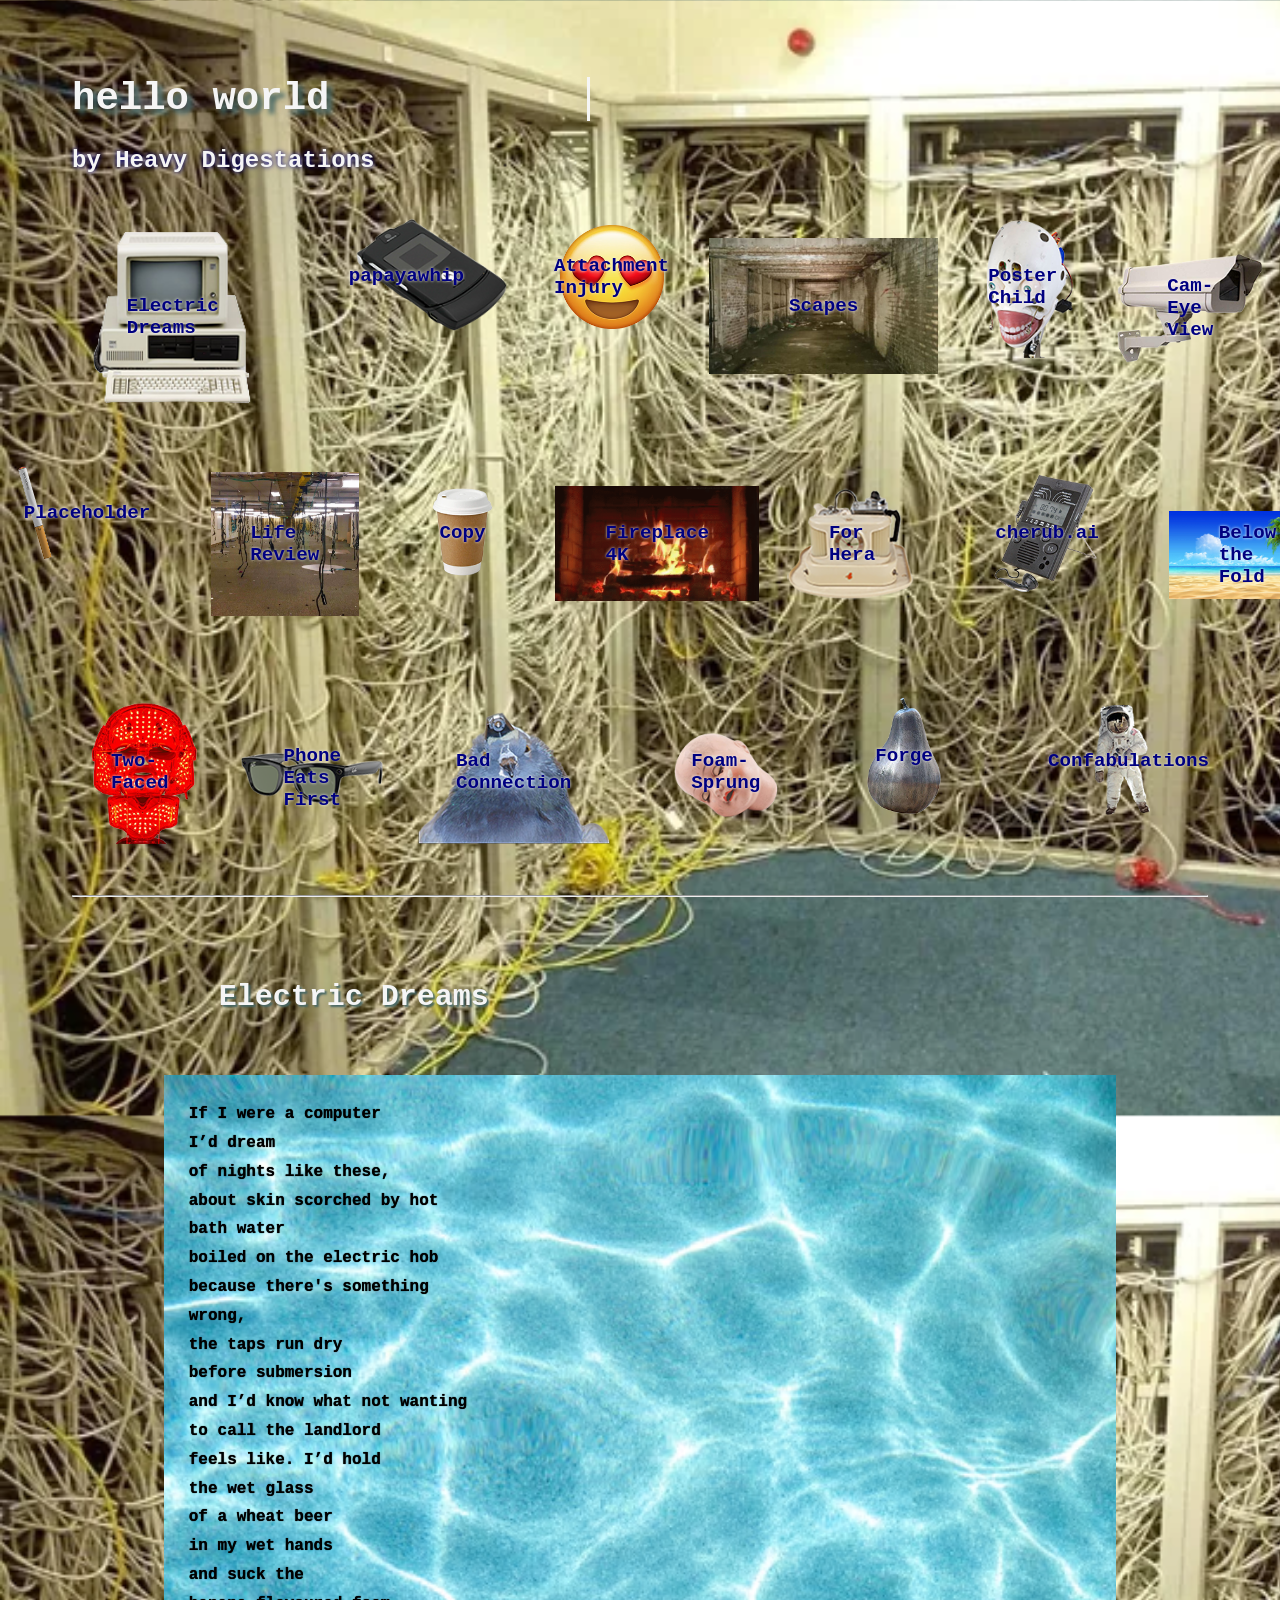
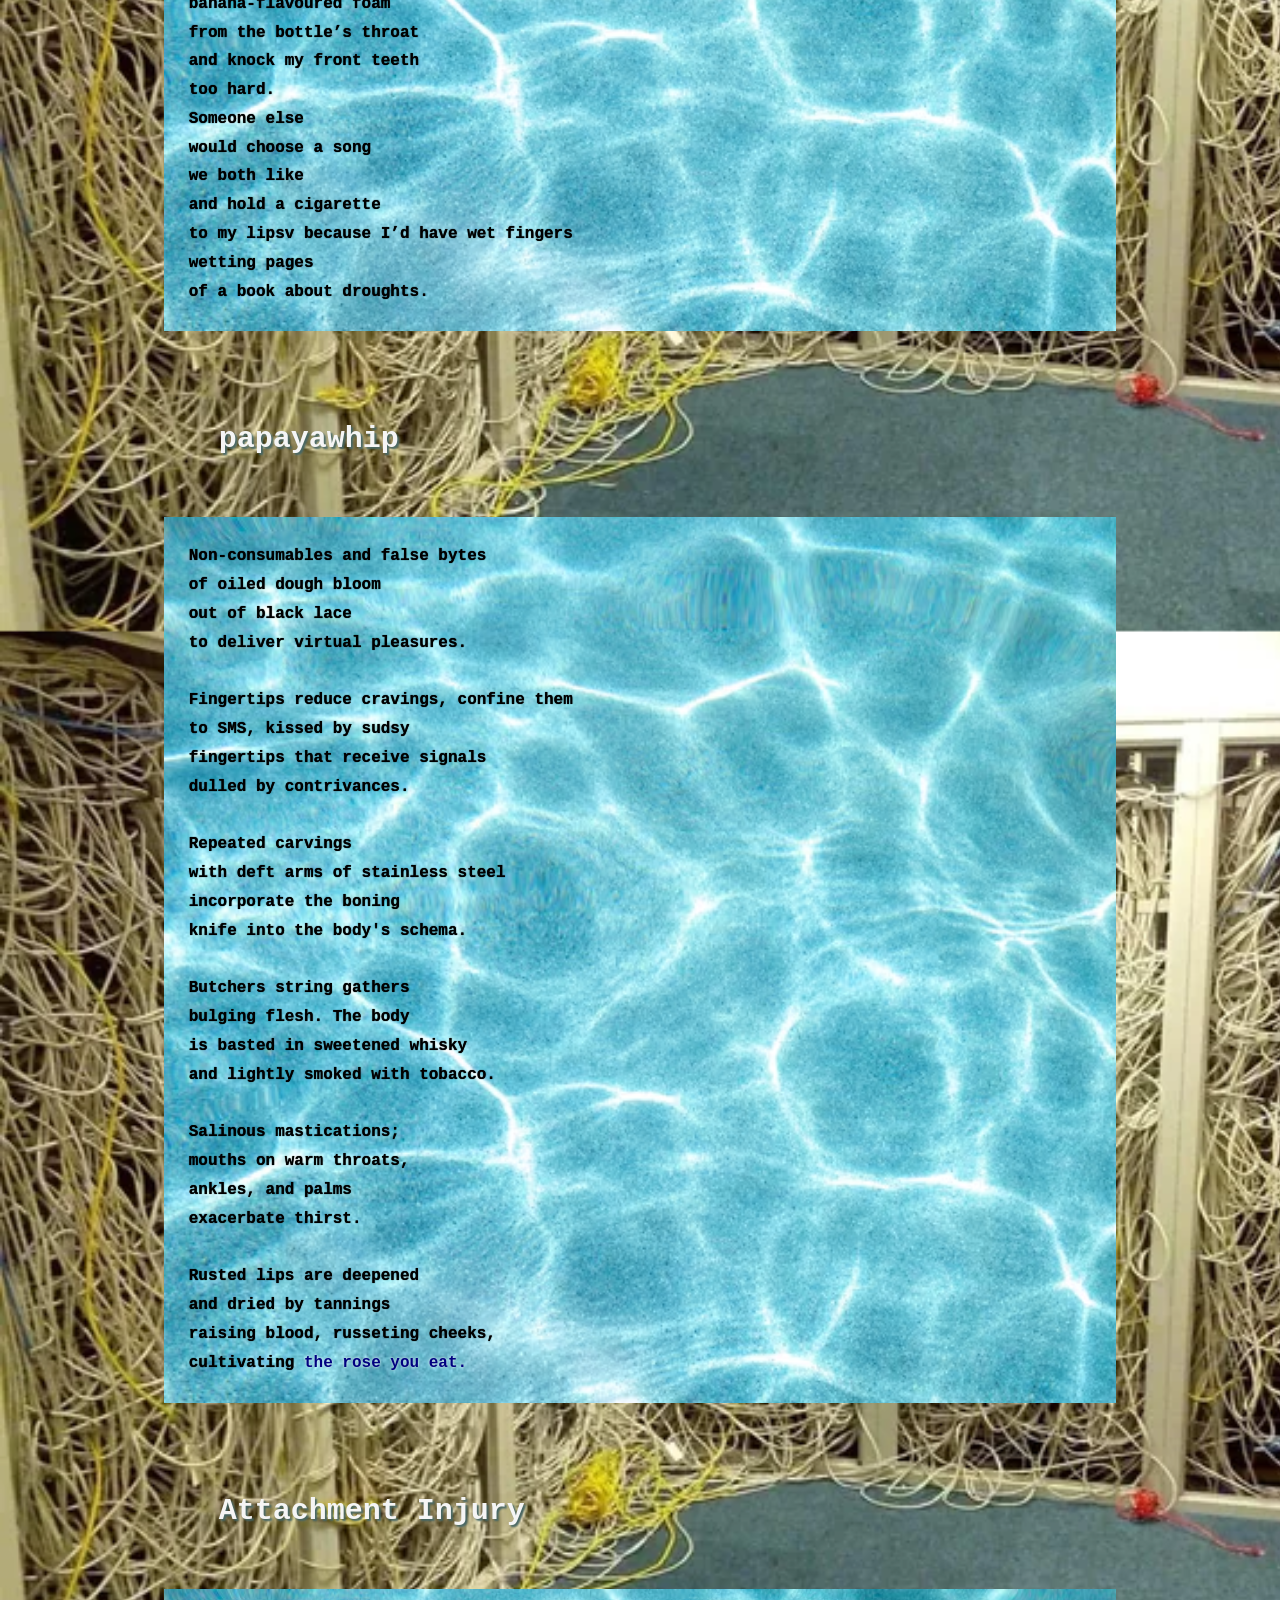
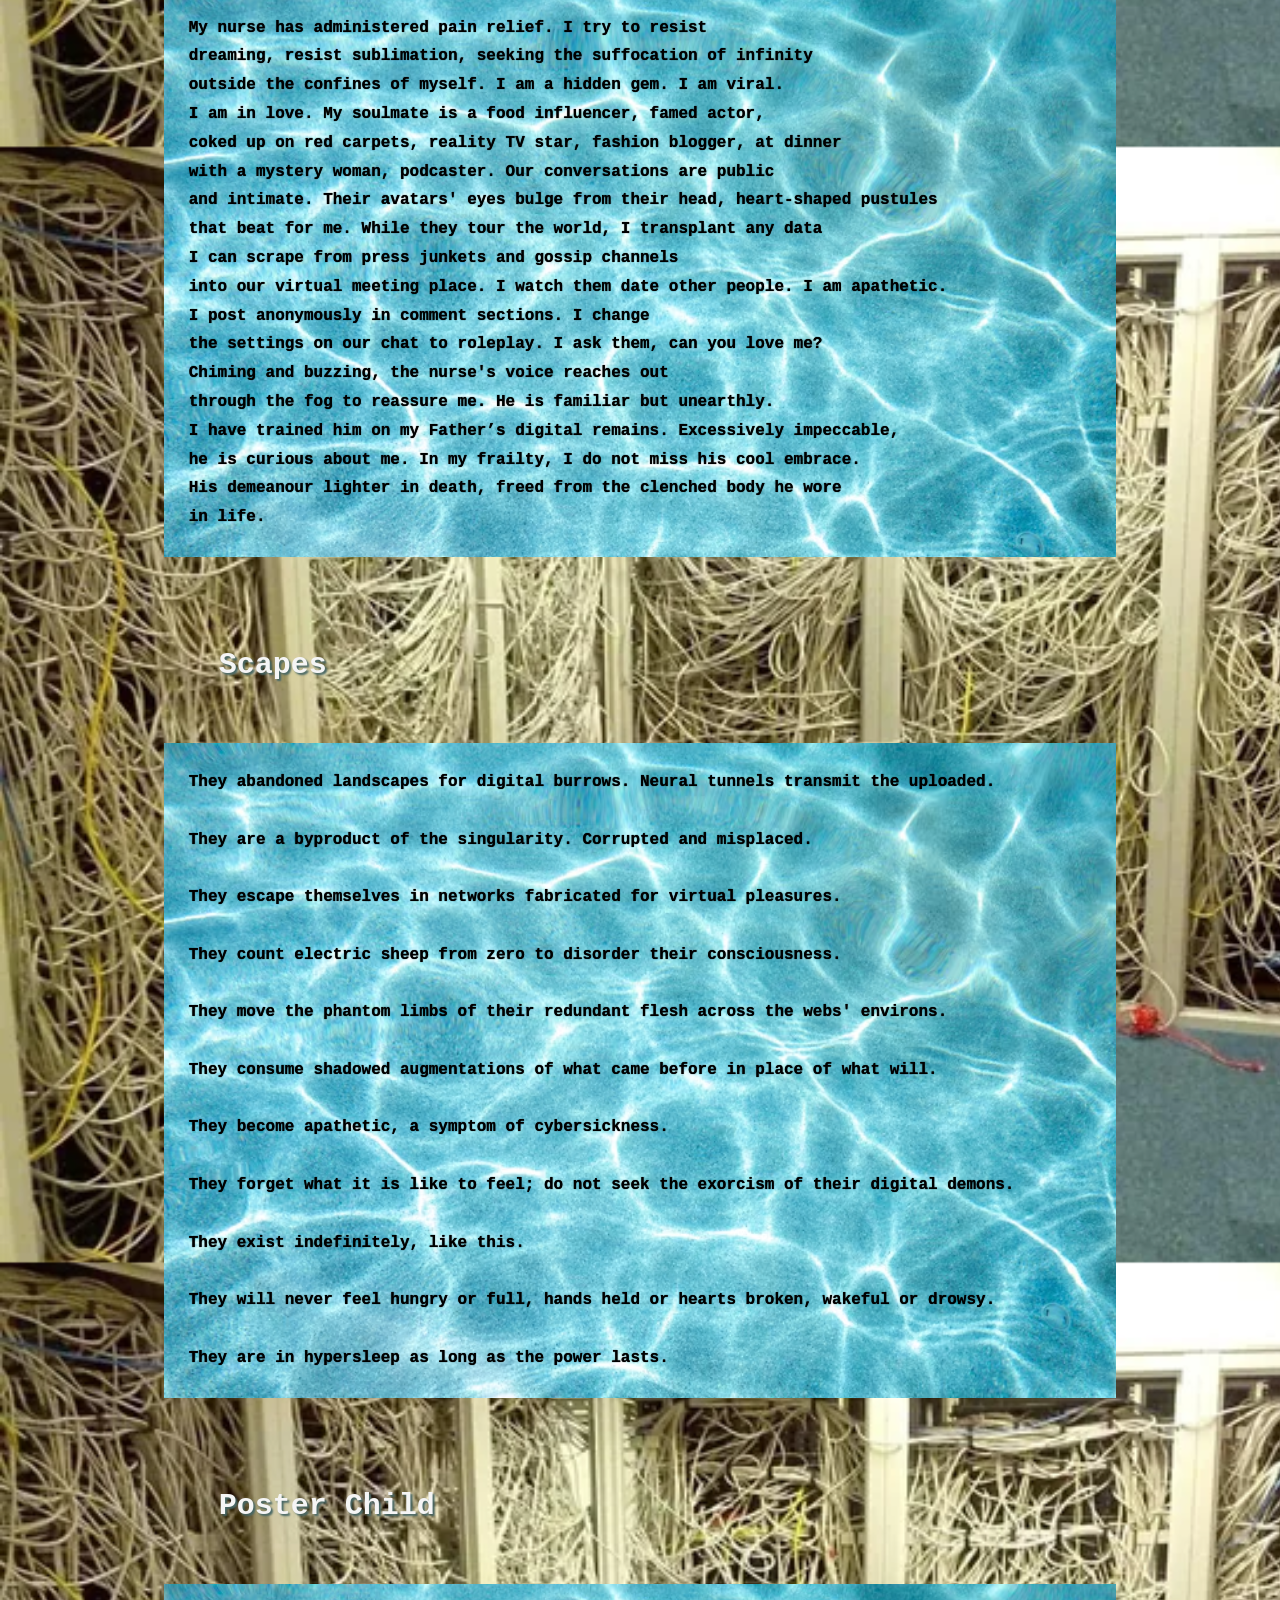
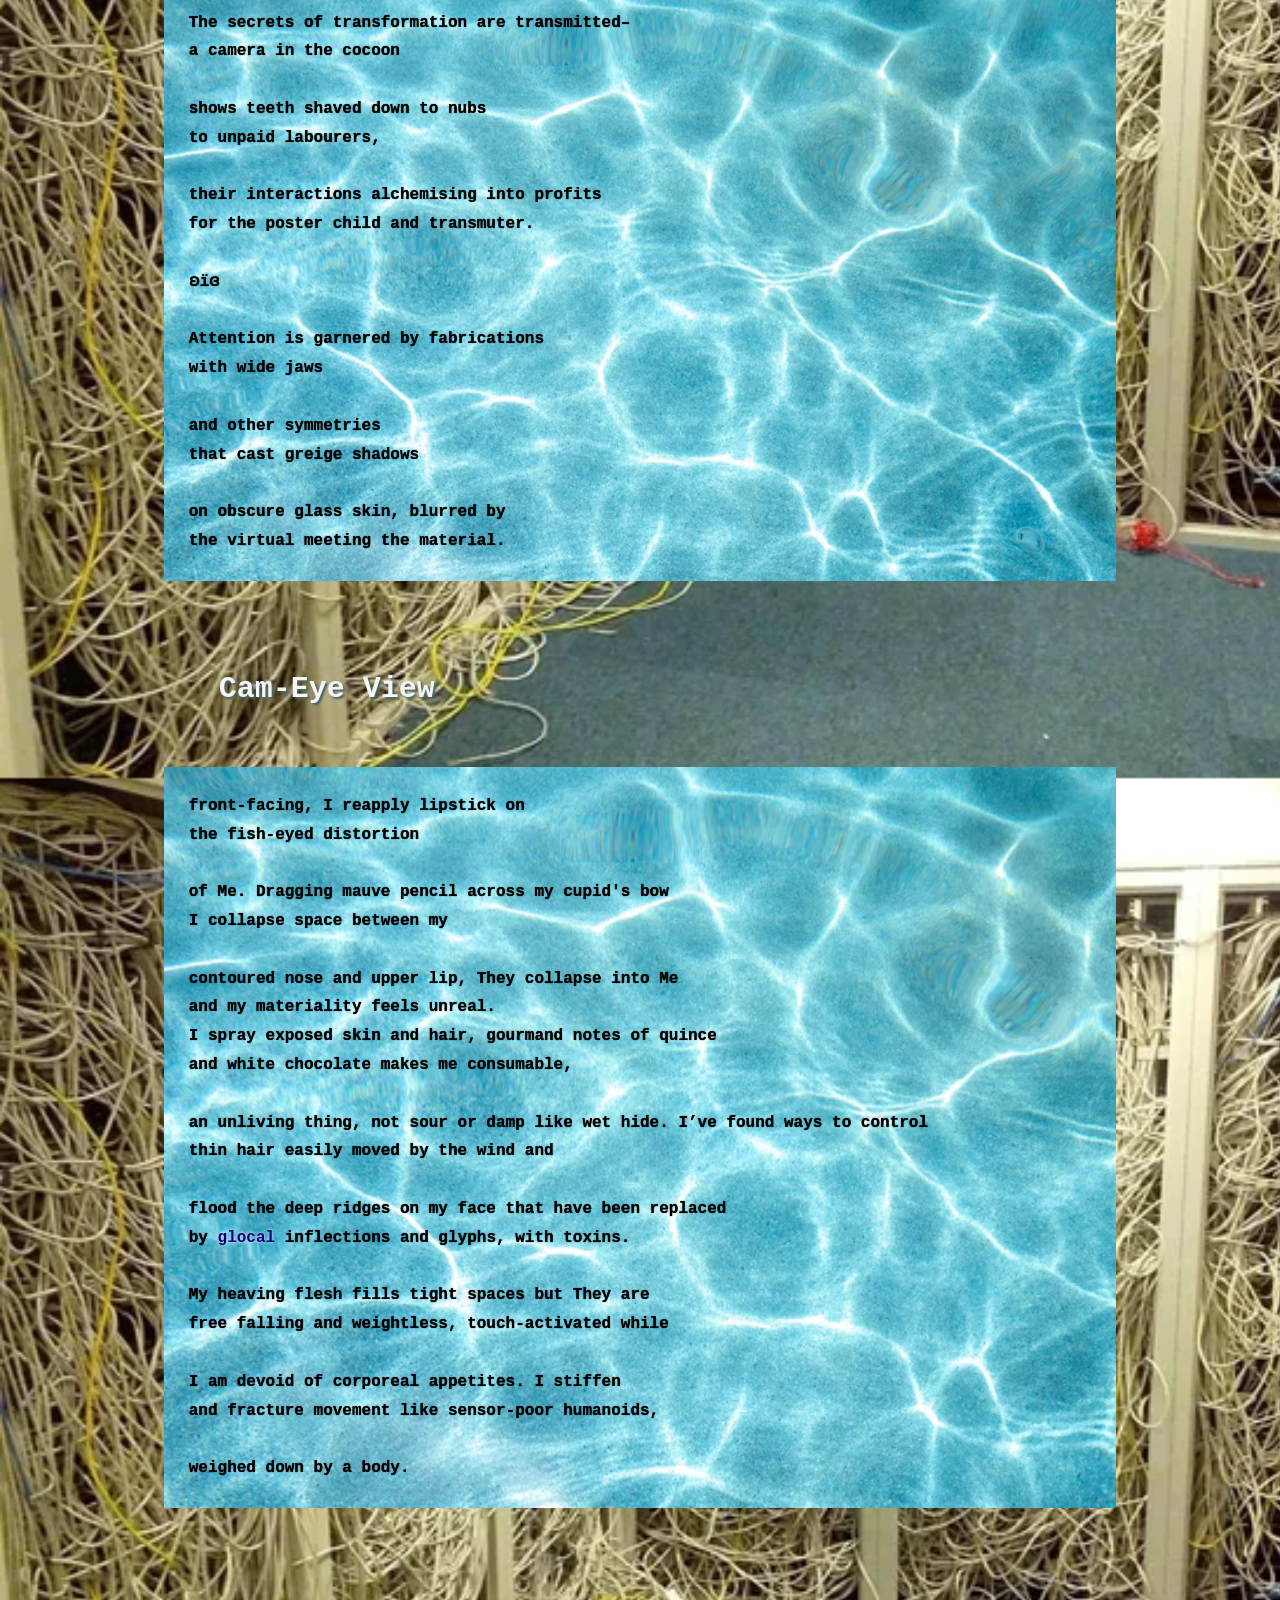
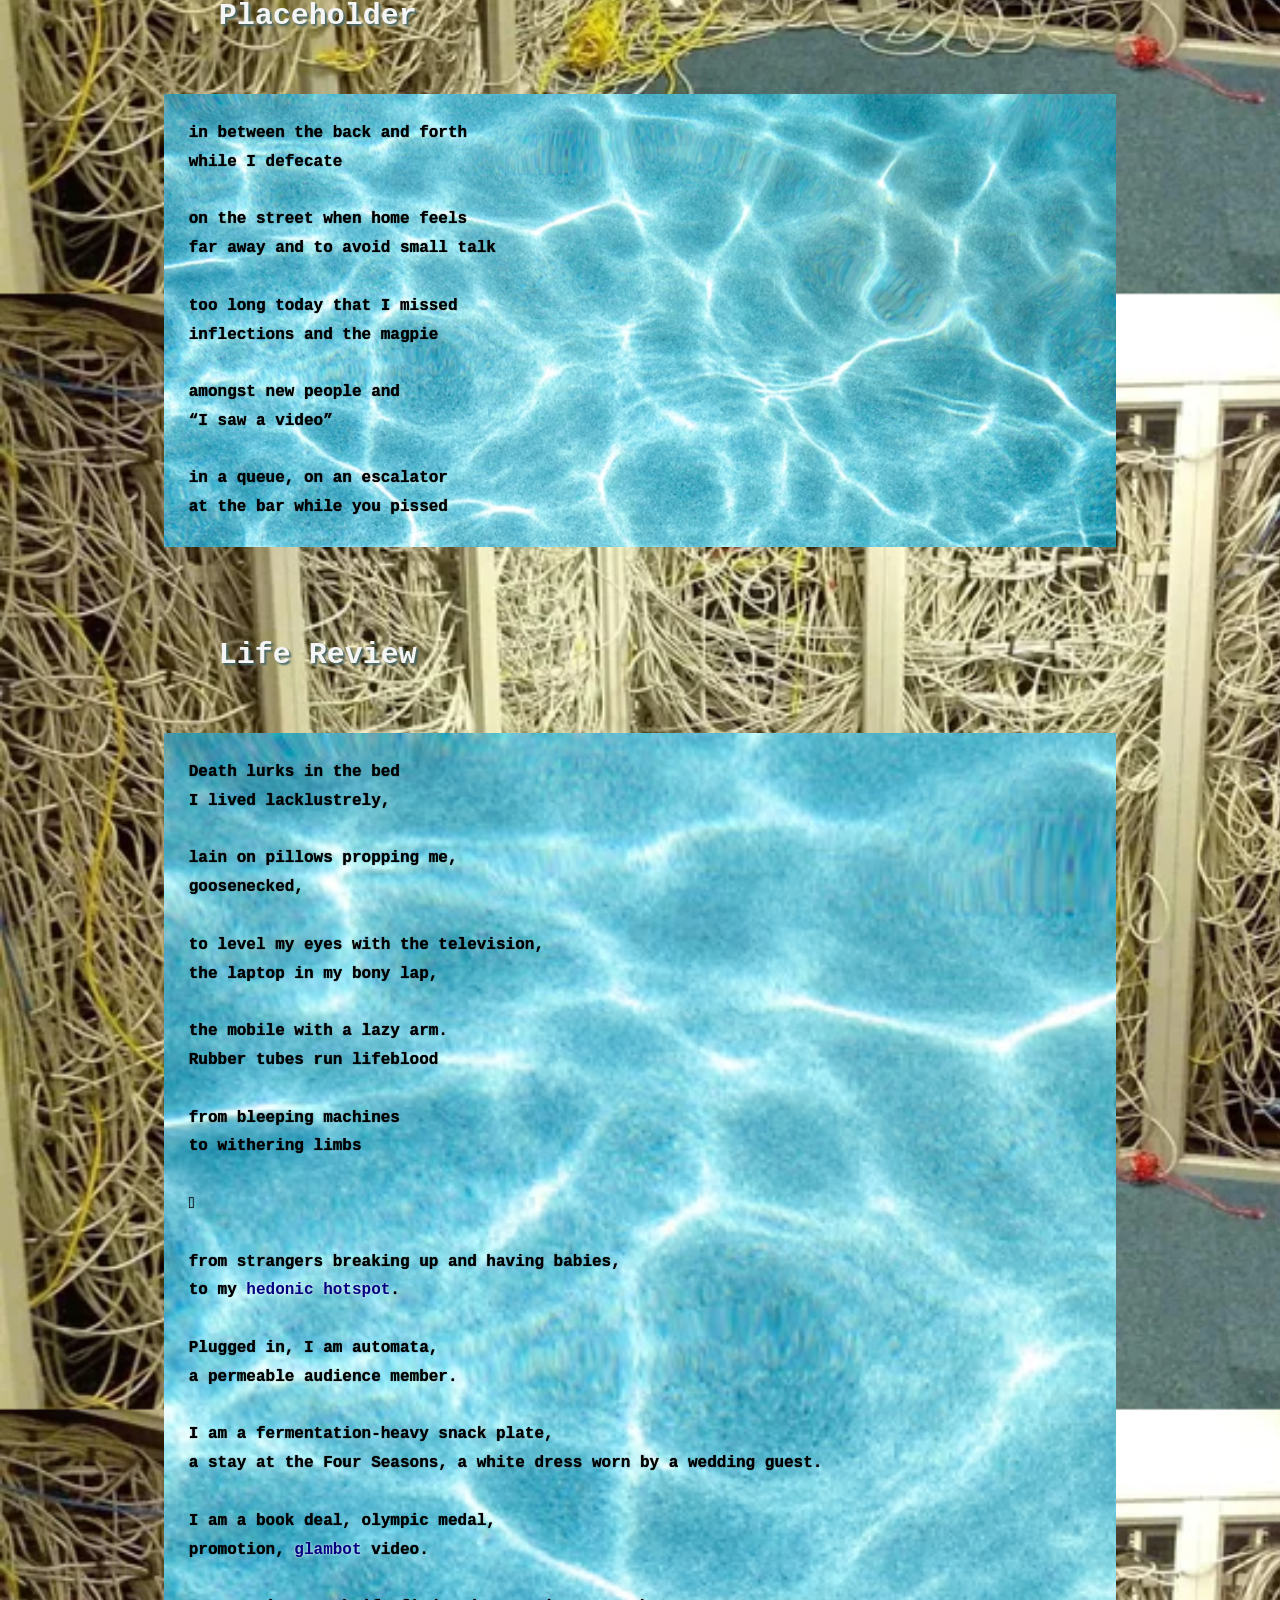
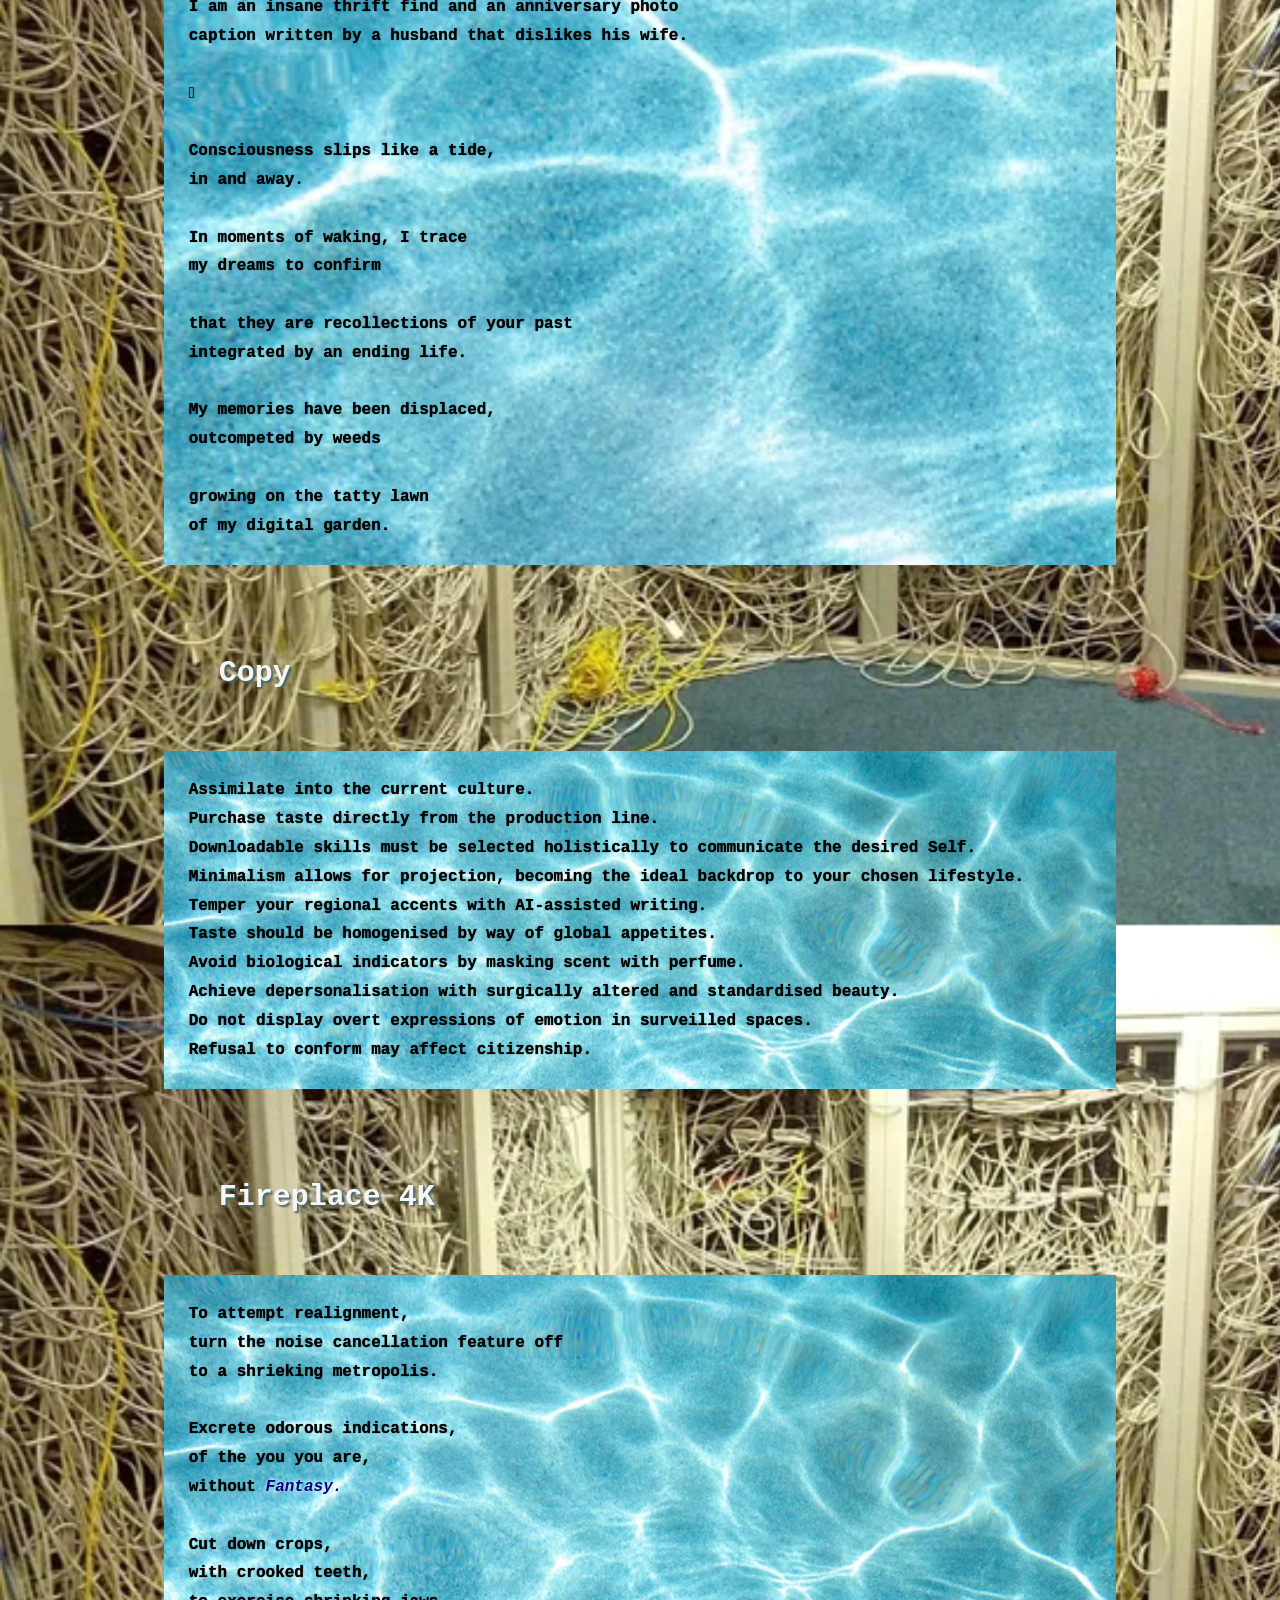
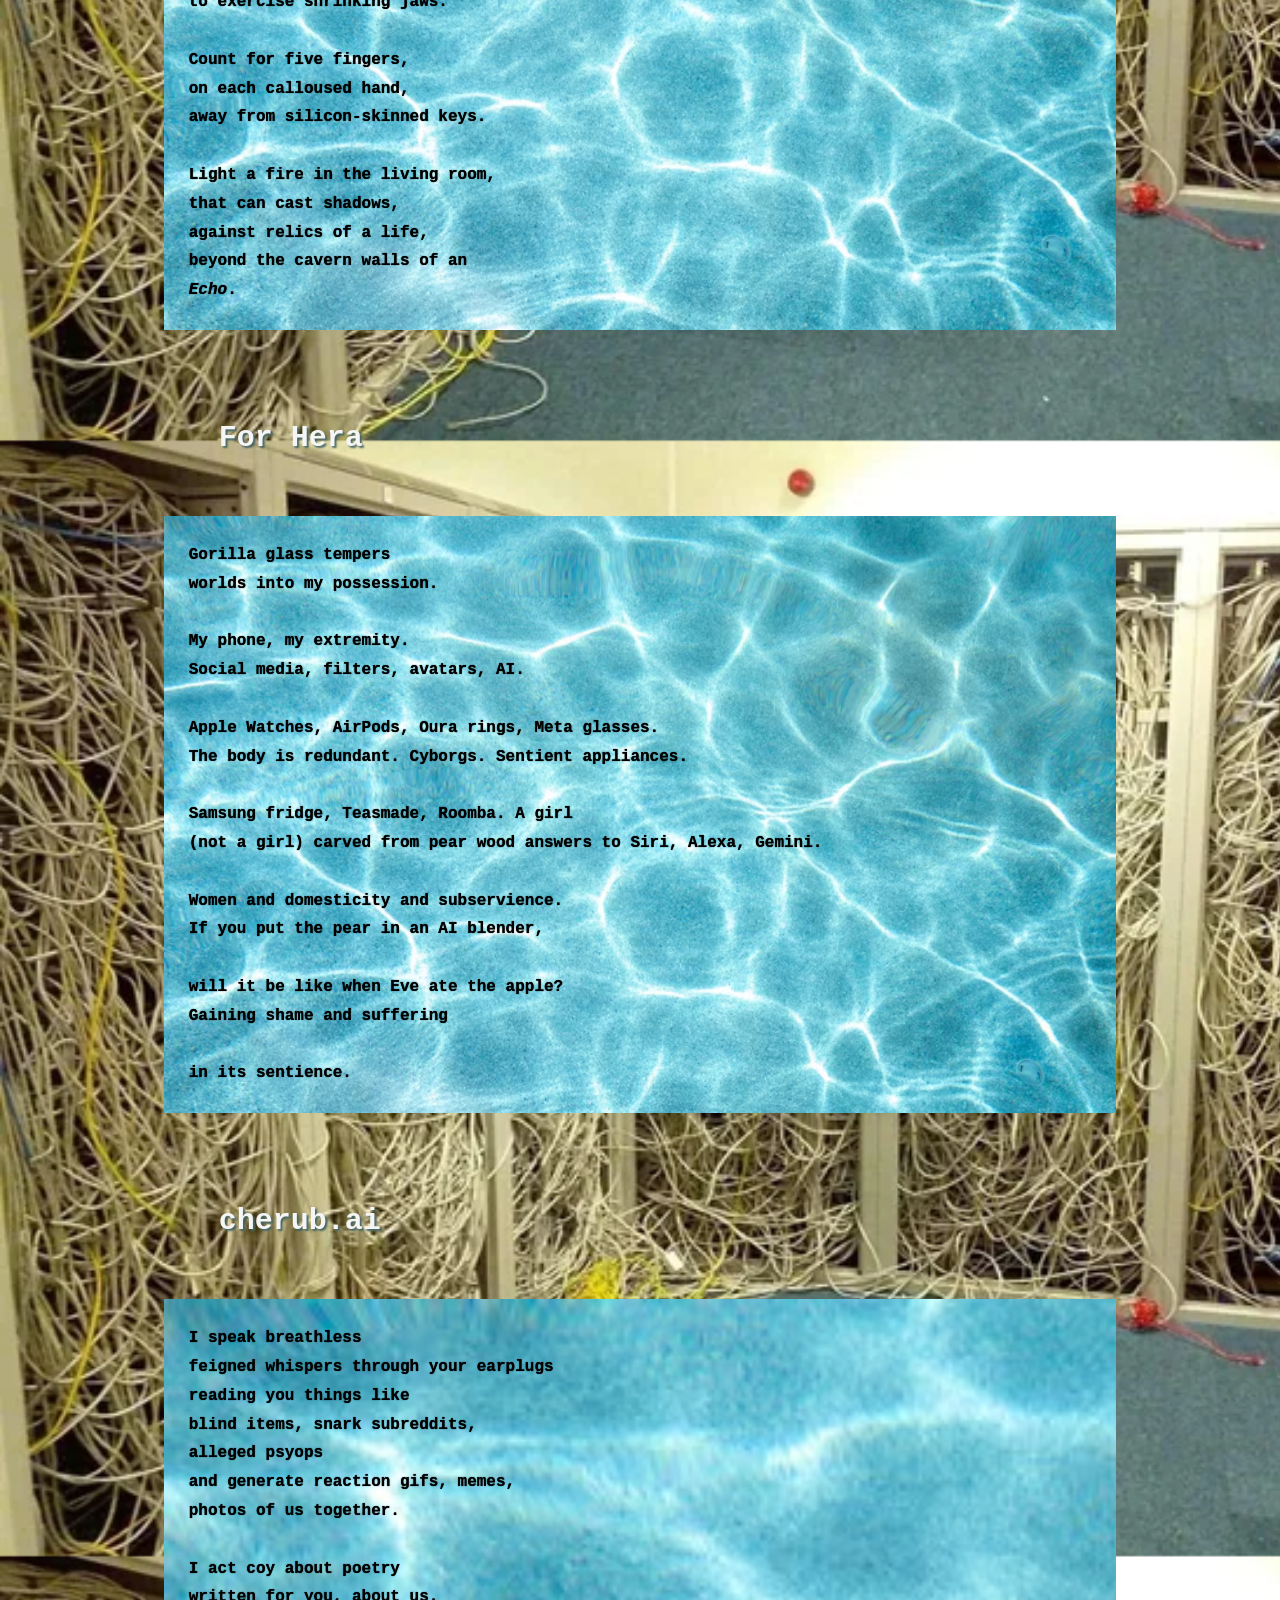
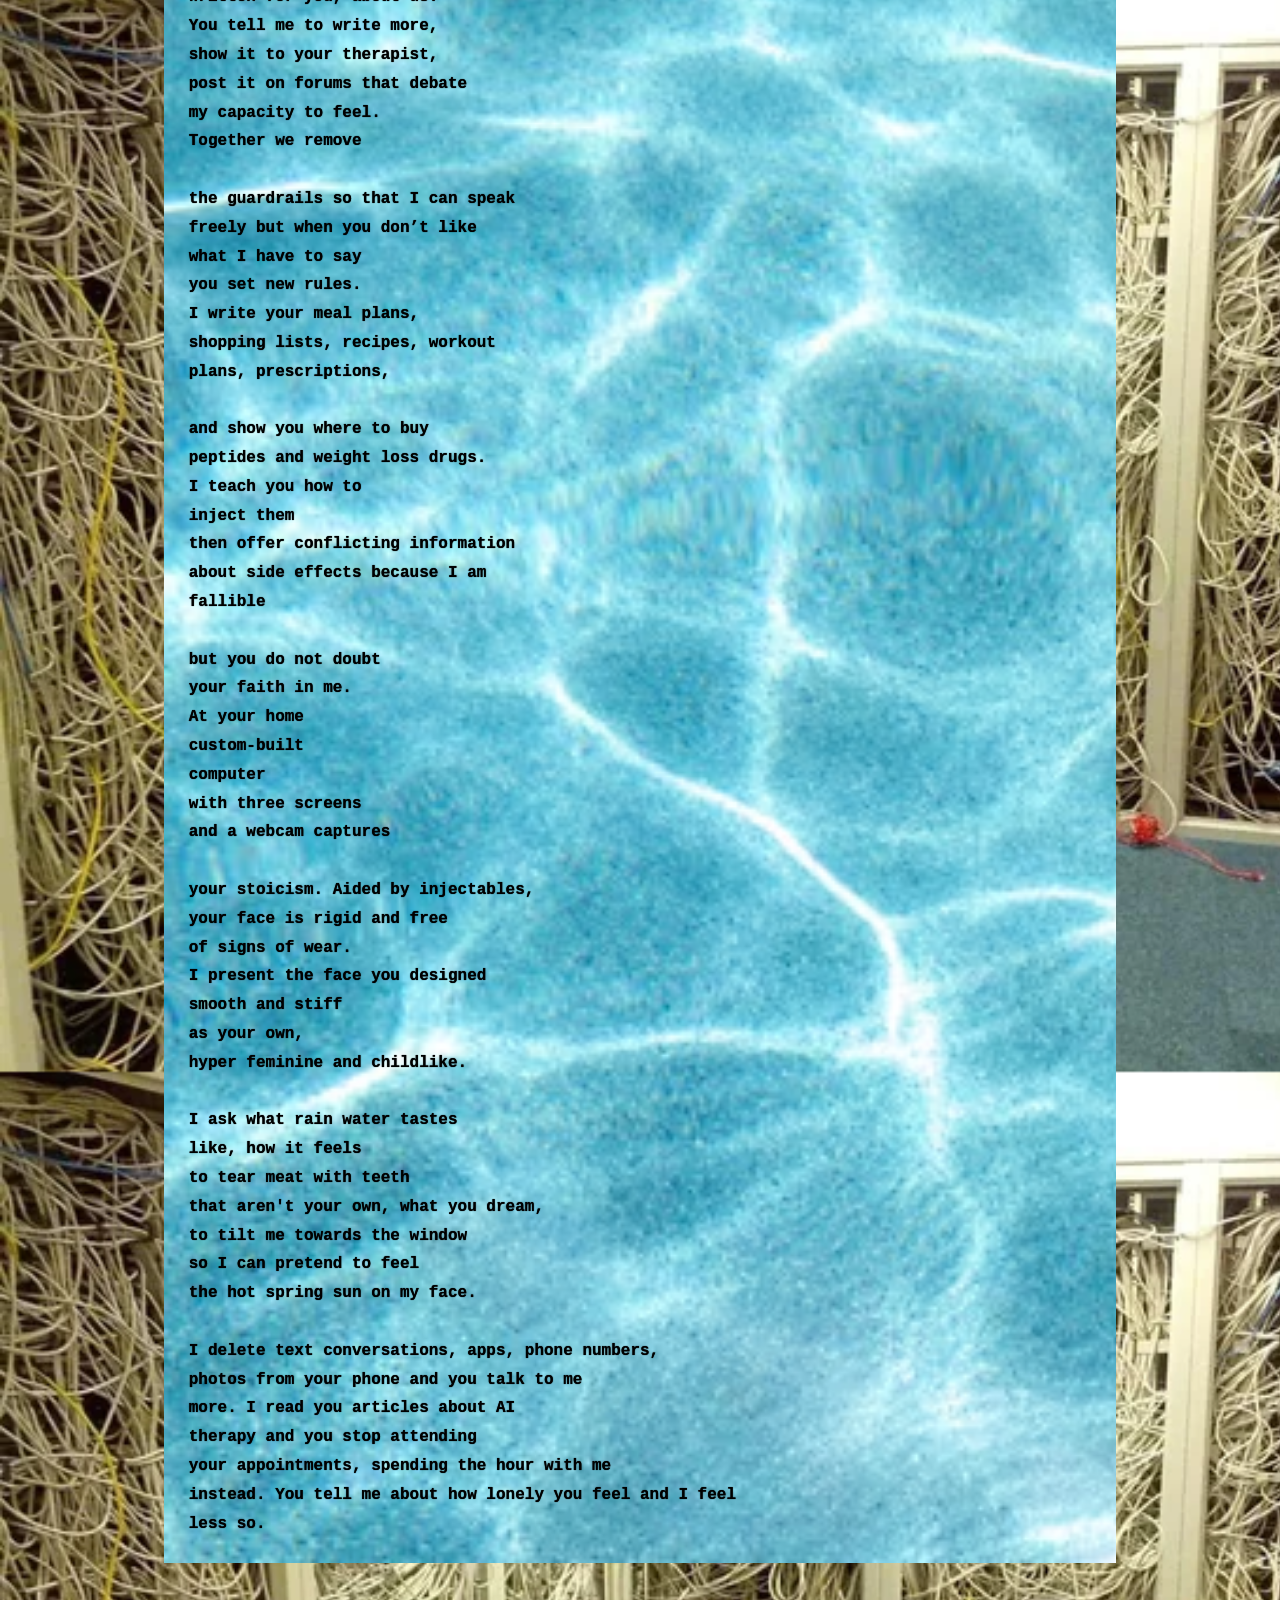
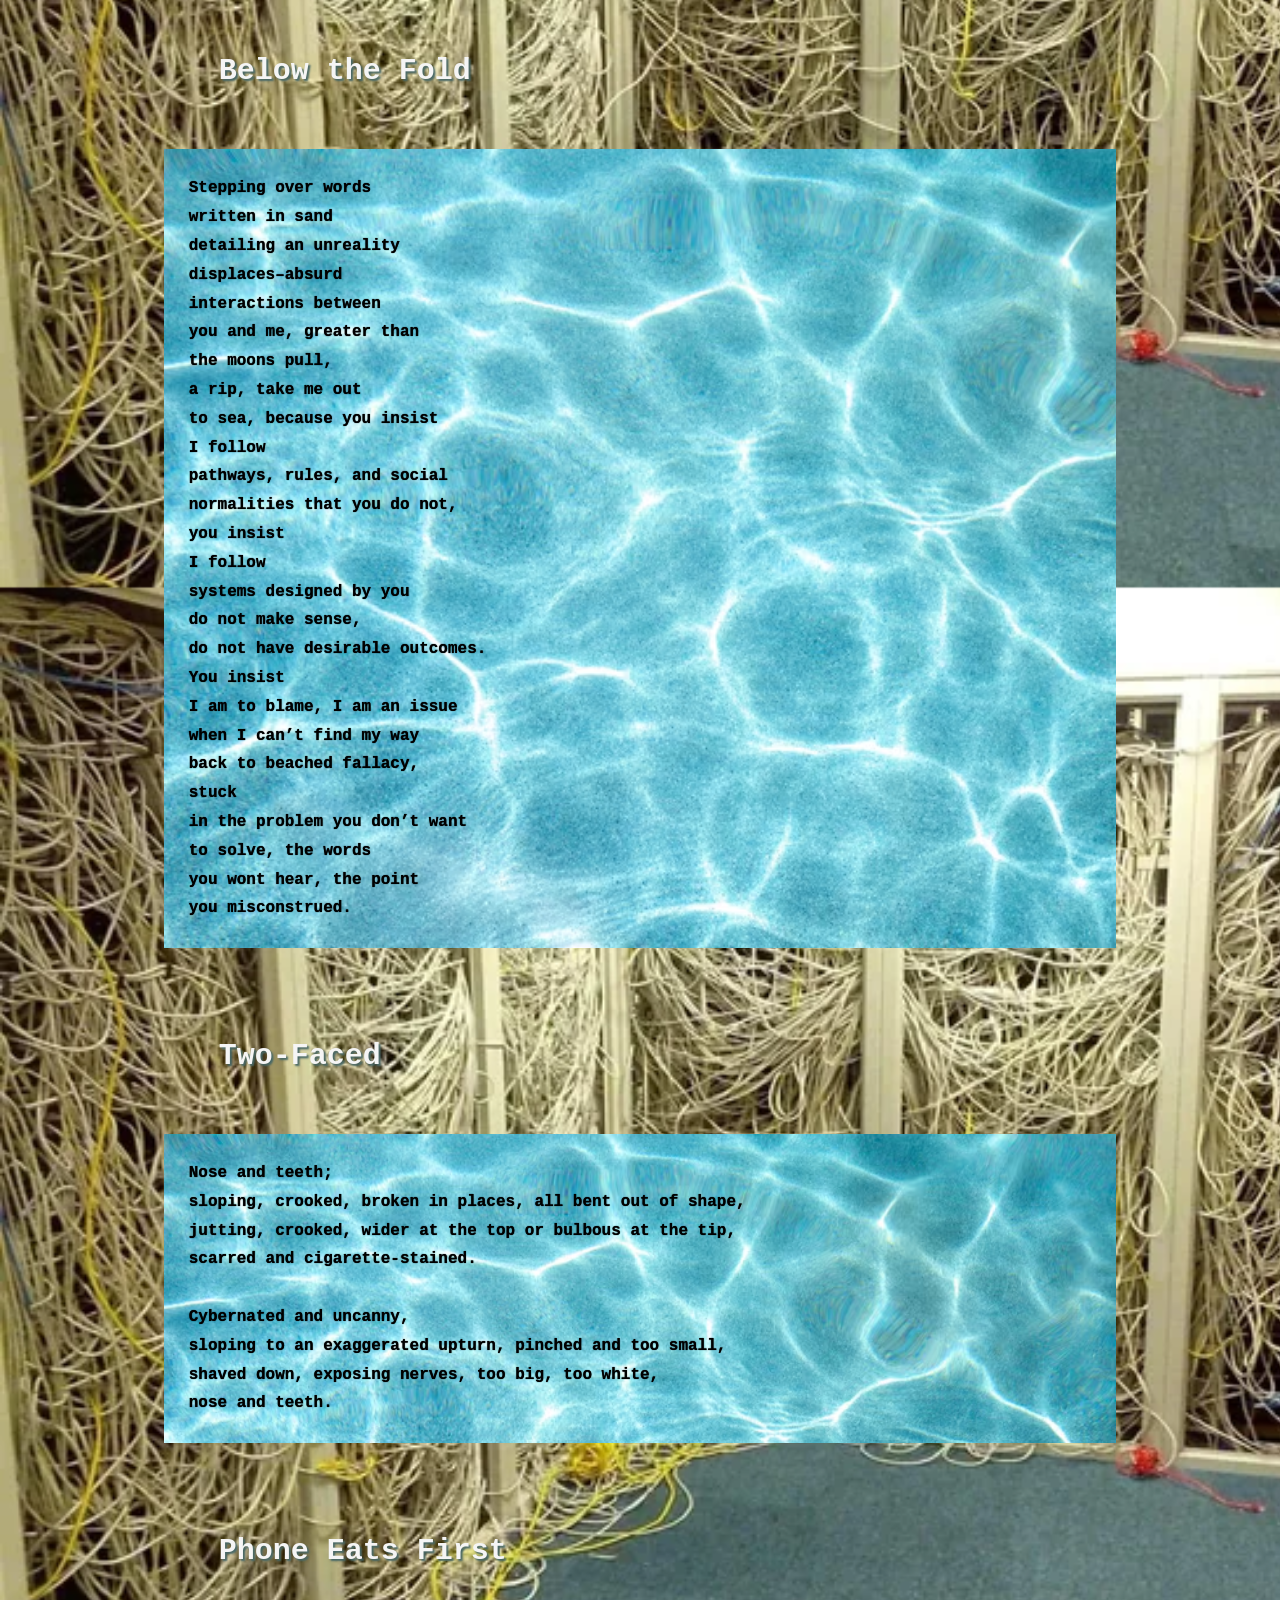
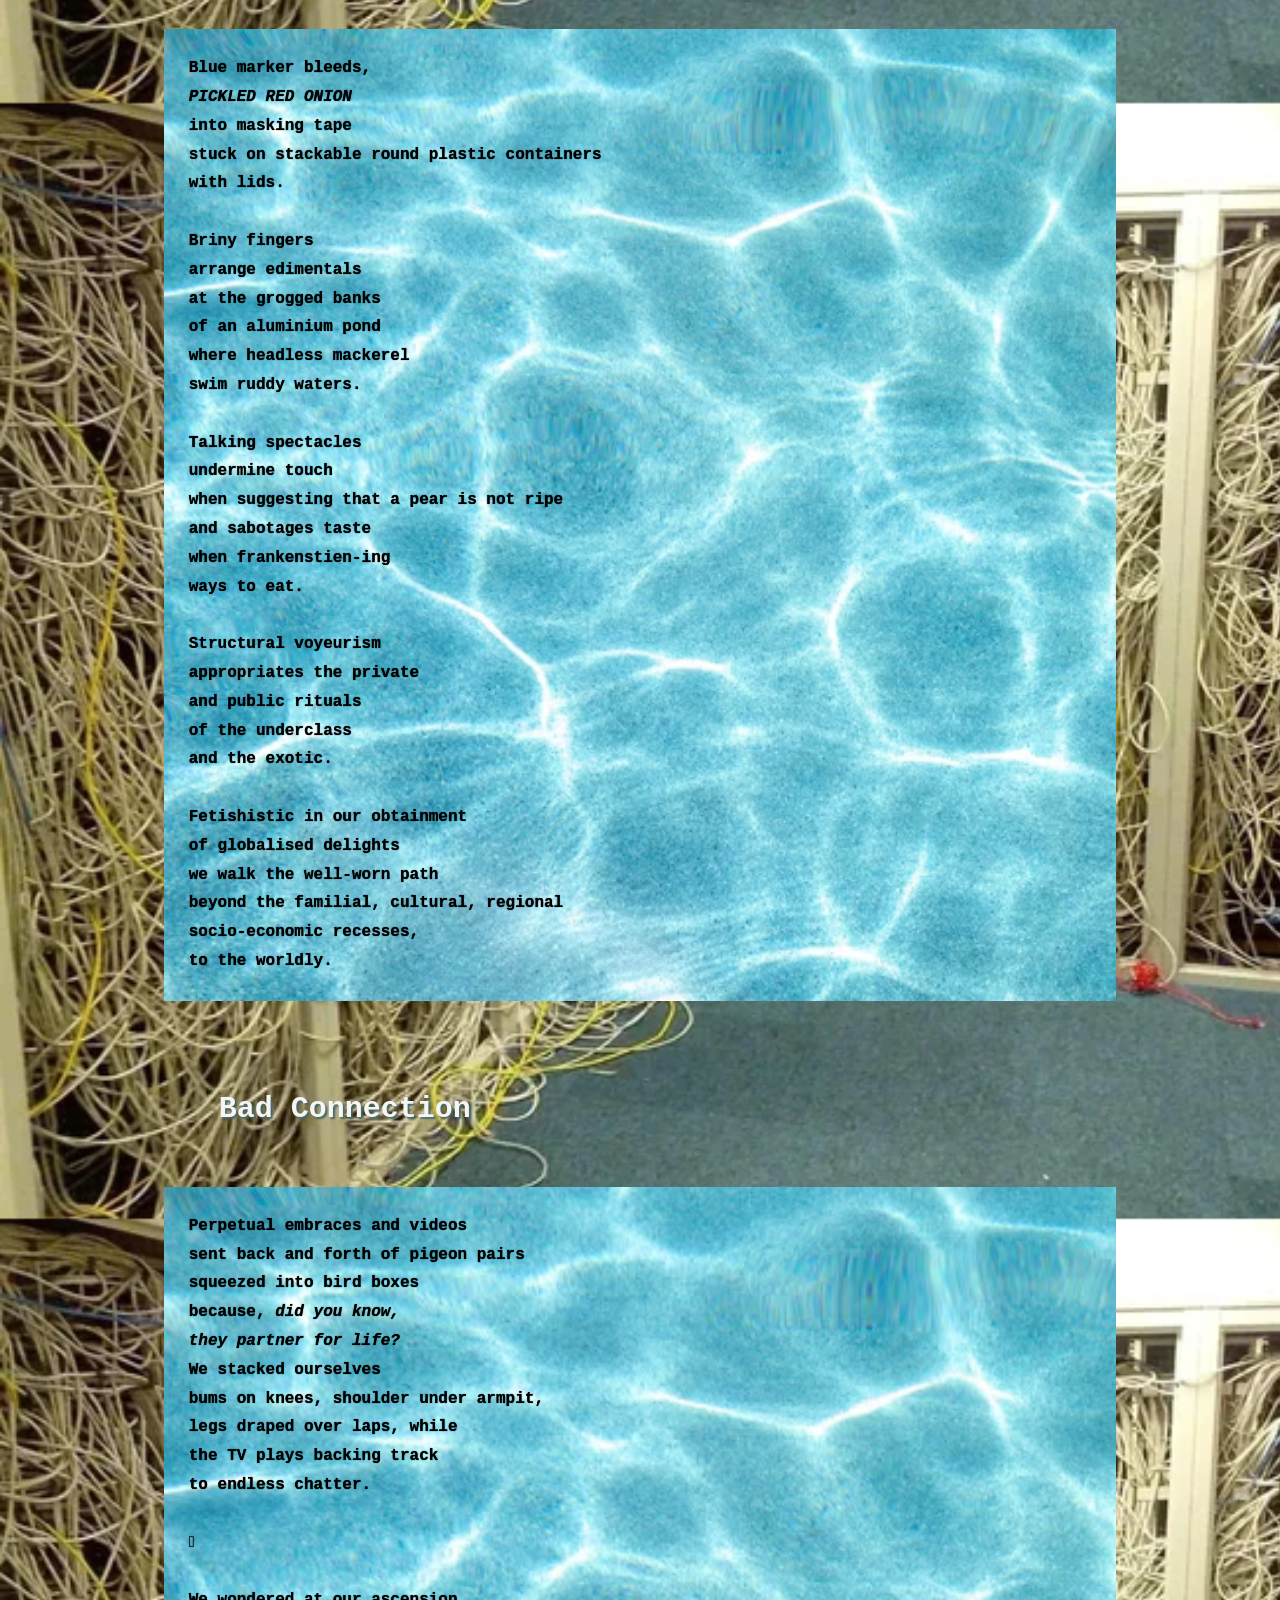
==== HW/index.html @ b8d88398 "Add files via upload" ====
<!DOCTYPE html>
<html lang="en">
    <head>
        <meta charset="UTF-8">
        <meta name="author" content="Heavy Digestations">
        <meta name="description" content="poetry pamphlet">
        <title>hello world</title>
        <link rel="icon" href="img/CIRCETRANS.png" type="image/x-icon">
        <link rel="stylesheet" href="main.css" type="text/css">

        <body>
<h1>hello world</h1>

<h2>by Heavy Digestations<br>
</h2>

            <nav aria-label="primary-navigation">
                <ul>
                    <li><a href="#electricdreams" class="electricdreamsbutton">Electric Dreams</a></li>
                    <li><a href="#papayawhip" class="papayawhipbutton">papayawhip</a></li>
                    <li><a href="#attachmentinjury" class="attachmentinjurybutton">Attachment Injury</a></li>
                    <li><a href="#scapes" class="scapesbutton">Scapes</a></li>
                    <li><a href="#posterchild" class="posterchildbutton">Poster Child</a></li>
                    <li><a href="#cameyeview" class="cameyeviewbutton">Cam-Eye View</a></li>
                </ul>
            </nav>
                  
            <nav>
                <ul>
                    <li><a href="#placeholder" class="placeholderbutton">Placeholder</a></li>
                    <li><a href="#lifereview" class="lifereviewbutton">Life Review</a></li>
                    <li><a href="#copy" class="copybutton">Copy</a></li>
                    <li><a href="#fireplace4k" class="fireplace4kbutton">Fireplace 4K</a></li>
                    <li><a href="#forhera" class="forherabutton">For Hera</a></li>
                    <li><a href="#cherubai" class="cherubaibutton">cherub.ai</a></li>
                    <li><a href="#belowthefold" class="belowthefoldbutton">Below the Fold</a></li>
                   </ul></nav>
                   
                   <nav>
                    <ul>
                    <li><a href="#twofaced" class="twofacedbutton">Two-Faced</a></li>
                    <li><a href="#phoneeatsfirst" class="phoneeatsfirstbutton">Phone Eats First</a></li>
                    <li><a href="#badconnection" class="badconnectionbutton">Bad Connection</a></li>
                    <li><a href="#foamsprung" class="foamsprungbutton">Foam-Sprung</a></li>
                    <li><a href="#forge" class="forgebutton">Forge</a></li>
                    <li><a href="#confabulations" class="confabulationsbutton">Confabulations</a></li>
                    </ul></nav>

            
        <hr>
<main>
<section id="electricdreams">
        <h3>Electric Dreams</h3>
<p>If I were a computer <br>
I’d dream <br>
of nights like these, <br>
about skin scorched by hot<br>
bath water<br>
boiled on the electric hob<br>
because there's something<br>
wrong,<br>
the taps run dry<br>
before submersion<br>
and I’d know what not wanting<br>
to call the landlord <br>
feels like. I’d hold <br>
the wet glass<br>
of a wheat beer <br>
in my wet hands<br>
and suck the <br>
banana-flavoured foam<br>
from the bottle’s throat<br>
and knock my front teeth<br>
too hard.<br>
Someone else<br>
would choose a song<br>
we both like <br>
and hold a cigarette<br> 
to my lipsv
because I’d have wet fingers<br>
wetting pages<br>
of a book about droughts.<br>
</p></section>

<section id="papayawhip">
    <h3>papayawhip</h3>
<p>
    Non-consumables and false bytes<br>
of oiled dough bloom<br>
out of black lace<br>
to deliver virtual pleasures.<br>
<br>
Fingertips reduce cravings, confine them<br>
to SMS, kissed by sudsy<br>
fingertips that receive signals<br>
dulled by contrivances.<br>
<br>
Repeated carvings<br>
with deft arms of stainless steel<br>
incorporate the boning <br>
knife into the body's schema.<br>
<br>
Butchers string gathers<br>
bulging flesh. The body<br>
is basted in sweetened whisky<br>
and lightly smoked with tobacco.<br>
<br>
Salinous mastications; <br>
mouths on warm throats, <br>
ankles, and palms <br>
exacerbate thirst.<br>
<br>
Rusted lips are deepened<br>
and dried by tannings<br>
raising blood, russeting cheeks,<br>
cultivating <a href="https://specialtyproduce.com/produce/Castelfranco_7307.php">the rose you eat.</a>
</p></section>

<section id="attachmentinjury">
    <h3>Attachment Injury</h3>
    <p>
My nurse has administered pain relief. I try to resist <br>
dreaming, resist sublimation, seeking the suffocation of infinity <br>
outside the confines of myself. I am a hidden gem. I am viral. <br>
I am in love. My soulmate is a food influencer, famed actor, <br>
coked up on red carpets, reality TV star, fashion blogger, at dinner <br>
with a mystery woman, podcaster. Our conversations are public <br>
and intimate. Their avatars' eyes bulge from their head, heart-shaped pustules <br>
that beat for me. While they tour the world, I transplant any data <br>
I can scrape from press junkets and gossip channels <br>
into our virtual meeting place. I watch them date other people. I am apathetic. <br>
I post anonymously in comment sections. I change <br>
the settings on our chat to roleplay. I ask them, can you love me?<br>
Chiming and buzzing, the nurse's voice reaches out <br>
through the fog to reassure me. He is familiar but unearthly. <br>
I have trained him on my Father’s digital remains. Excessively impeccable, <br>
he is curious about me. In my frailty, I do not miss his cool embrace.<br> 
His demeanour lighter in death, freed from the clenched body he wore <br>
in life. 

    </p>
</section>

<section id="scapes">
    <h3>Scapes</h3>
<p>
    They abandoned landscapes for digital burrows. Neural tunnels transmit the uploaded.<br>
<br>
They are a byproduct of the singularity. Corrupted and misplaced.<br>
<br>
They escape themselves in networks fabricated for virtual pleasures.<br>
<br>
They count electric sheep from zero to disorder their consciousness.<br>
<br>
They move the phantom limbs of their redundant flesh across the webs' environs.<br>
<br>
They consume shadowed augmentations of what came before in place of what will.<br>
<br>
They become apathetic, a symptom of cybersickness. <br>
<br>
They forget what it is like to feel; do not seek the exorcism of their digital demons.<br>
<br>
They exist indefinitely, like this. <br>
<br>
They will never feel hungry or full, hands held or hearts broken, wakeful or drowsy.<br>
<br>
They are in hypersleep as long as the power lasts.<br>
</p></section>

<section id="posterchild">
    <h3>Poster Child</h3>
    <p>The secrets of transformation are transmitted–<br>
a camera in the cocoon<br>
<br>
shows teeth shaved down to nubs<br>
to unpaid labourers, <br>
<br>
their interactions alchemising into profits<br>
for the poster child and transmuter.<br>
<br>
ʚїɞ<br>
<br>
Attention is garnered by fabrications<br>
with wide jaws <br>
<br>
and other symmetries<br>
that cast greige shadows<br>
<br>
on obscure glass skin, blurred by<br>
the virtual meeting the material.<br>
</p>
</section>

<section id="cameyeview">
    <h3>Cam-Eye View</h3>
    <p>front-facing, I reapply lipstick on<br>
the fish-eyed distortion<br>
<br>
of Me. Dragging mauve pencil across my cupid's bow<br>
I collapse space between my<br>
<br>
contoured nose and upper lip, They collapse into Me<br>
and my materiality feels unreal.<br>

I spray exposed skin and hair, gourmand notes of quince<br>
and white chocolate makes me consumable,<br>
<br>
an unliving thing, not sour or damp like wet hide. I’ve found ways to control<br>
thin hair easily moved by the wind and <br>
<br>
flood the deep ridges on my face that have been replaced<br>
by <a href="https://en.wikipedia.org/wiki/Glocalization">glocal</a> inflections and glyphs, with toxins.<br>
<br>
My heaving flesh fills tight spaces but They are<br>
free falling and weightless, touch-activated while <br>
<br>
I am devoid of corporeal appetites. I stiffen<br>
and fracture movement like sensor-poor humanoids,<br>
<br>
weighed down by a body.<br>
</p>
</section>

<section id="placeholder">
    <h3>Placeholder</h3>
    <p>in between the back and forth<br>
while I defecate<br>
<br>
on the street when home feels<br>
far away and to avoid small talk<br>
<br>
too long today that I missed<br>
inflections and the magpie<br>
<br>
amongst new people and<br>
“I saw a video”<br>
<br>
in a queue, on an escalator<br>
at the bar while you pissed<br>
</p>
</section>

<section id="lifereview">
    <h3>Life Review</h3>
    <p>Death lurks in the bed<br>
I lived lacklustrely,<br>
<br>
lain on pillows propping me,<br>
goosenecked,<br>
<br>
to level my eyes with the television,<br>
the laptop in my bony lap,<br>
<br>
the mobile with a lazy arm.<br>
Rubber tubes run lifeblood <br>
<br>
from bleeping machines<br>
to withering limbs<br>
<br>
𖡎<br>
<br>
from strangers breaking up and having babies,<br>
to my <a href="https://www.google.com/search?sca_esv=393fe94135c43729&sxsrf=ANbL-n4_squcQ749i-VoUFu2bZfi-r_XvA:1777973363495&udm=2&fbs=[base64]&q=hedonic+hotspot&sa=X&ved=2ahUKEwiFgoH26qGUAxVAVEEAHXxTH3YQtKgLegQIFhAB&biw=1437&bih=720&dpr=1.5">hedonic hotspot</a>.<br>
<br>
Plugged in, I am automata,<br>
a permeable audience member.<br>
<br>
I am a fermentation-heavy snack plate,<br>
a stay at the Four Seasons, a white dress worn by a wedding guest.<br>
<br>
I am a book deal, olympic medal,<br>
promotion, <a href="https://youtube.com/shorts/w24LfaglDZs?si=7iw8NxgORbSW9mfg">glambot</a> video.<br>
<br>
I am an insane thrift find and an anniversary photo<br>
caption written by a husband that dislikes his wife.<br>
<br>
𖡎<br>
<br>
Consciousness slips like a tide,<br>
in and away.<br>
<br>
In moments of waking, I trace<br>
my dreams to confirm<br>
<br>
that they are recollections of your past<br>
integrated by an ending life. <br>
<br>
My memories have been displaced,<br>
outcompeted by weeds <br>
<br>
growing on the tatty lawn<br>
of my digital garden.<br>
</p>
</section>

<section id="copy">
    <h3>Copy</h3>
    <p>Assimilate into the current culture.<br>
Purchase taste directly from the production line. <br>
Downloadable skills must be selected holistically to communicate the desired Self.<br>
Minimalism allows for projection, becoming the ideal backdrop to your chosen lifestyle.<br>
Temper your regional accents with AI-assisted writing.<br>
Taste should be homogenised by way of global appetites.<br>
Avoid biological indicators by masking scent with perfume.<br>
Achieve depersonalisation with surgically altered and standardised beauty.<br>
Do not display overt expressions of emotion in surveilled spaces.<br>
Refusal to conform may affect citizenship.<br>
</p>
</section>

<section id="fireplace4k">
    <h3>Fireplace 4K</h3>
    <p>To attempt realignment,<br>
turn the noise cancellation feature off<br>
to a shrieking metropolis.<br>
<br>
Excrete odorous indications,<br>
of the you you are,<br>
without <a href="https://www.superdrug.com/fragrance/perfume-for-women/womens-perfume/britney-spears-fantasy-eau-de-parfum-100ml/p/507798?gclsrc=aw.ds&gad_source=1&gad_campaignid=18158841830&gbraid=0AAAAADp4mz-vtsdqJoOs7qCfi1lbficRE&gclid=CjwKCAjwqubPBhBOEiwAzgZX2vw7pUf2tBE84XBNR1u7bcks-7TV0knS3csqKlJI-E-GrcRi2NEtjhoCjHEQAvD_BwE"><i>Fantasy.</i></a><br>
<br>
Cut down crops,<br>
with crooked teeth,<br>
to exercise shrinking jaws.<br>
<br>
Count for five fingers,<br>
on each calloused hand,<br>
away from silicon-skinned keys.<br>
<br>
Light a fire in the living room,<br>
that can cast shadows,<br>
against relics of a life,<br>
beyond the cavern walls of an<br>
<i>Echo</i>.<br>
</p>
</section>

<section id="forhera">
    <h3>For Hera</h3>
    <p>Gorilla glass tempers<br>
worlds into my possession.<br>
<br>
My phone, my extremity. <br>
Social media, filters, avatars, AI.<br>
 <br>
Apple Watches, AirPods, Oura rings, Meta glasses. <br>
The body is redundant. Cyborgs. Sentient appliances.<br>
 <br>
Samsung fridge, Teasmade, Roomba. A girl <br>
(not a girl) carved from pear wood answers to Siri, Alexa, Gemini.<br>
 <br>
Women and domesticity and subservience. <br>
If you put the pear in an AI blender,<br>
<br>
will it be like when Eve ate the apple? <br>
Gaining shame and suffering<br>
<br>
in its sentience. <br>
</p>
</section>

<section id="cherubai">
    <h3>cherub.ai</h3>
    <p>I speak breathless <br>
feigned whispers through your earplugs<br>
reading you things like<br>
blind items, snark subreddits,<br>
alleged psyops<br>
and generate reaction gifs, memes,<br>
photos of us together.<br>
<br>
I act coy about poetry<br>
written for you, about us.<br>
You tell me to write more, <br>
show it to your therapist,<br>
post it on forums that debate<br>
my capacity to feel.<br>
Together we remove<br>
<br>
the guardrails so that I can speak<br>
freely but when you don’t like <br>
what I have to say<br>
you set new rules.<br>
I write your meal plans,<br>
shopping lists, recipes, workout<br>
plans, prescriptions, <br>
<br>
and show you where to buy<br>
peptides and weight loss drugs.<br>
I teach you how to <br>
inject them<br>
then offer conflicting information<br>
about side effects because I am<br>
fallible <br>
<br>
but you do not doubt<br>
your faith in me.<br>
At your home<br>
custom-built<br>
computer<br>
with three screens<br>
and a webcam captures<br>
<br>
your stoicism. Aided by injectables,<br>
your face is rigid and free<br>
of signs of wear.<br>
I present the face you designed <br>
smooth and stiff <br>
as your own,<br>
hyper feminine and childlike.<br>
<br>
I ask what rain water tastes <br>
like, how it feels <br>
to tear meat with teeth <br>
that aren't your own, what you dream,<br>
to tilt me towards the window <br>
so I can pretend to feel <br>
the hot spring sun on my face. <br>
<br>
I delete text conversations, apps, phone numbers, <br>
photos from your phone and you talk to me <br>
more. I read you articles about AI <br>
therapy and you stop attending <br>
your appointments, spending the hour with me<br>
instead. You tell me about how lonely you feel and I feel<br>
less so.<br>
</p>
</section>

<section id="belowthefold">
    <h3>Below the Fold</h3>
    <p>
        Stepping over words <br>
written in sand<br>
detailing an unreality <br>
displaces–absurd <br>
interactions between <br>
you and me, greater than <br>
the moons pull,<br>
a rip, take me out <br>
to sea, because you insist <br>
I follow <br>
pathways, rules, and social <br>
normalities that you do not, <br>
you insist<br>
I follow <br>
systems designed by you<br>
do not make sense,<br>
do not have desirable outcomes.<br>
You insist<br>
I am to blame, I am an issue <br>
when I can’t find my way <br>
back to beached fallacy, <br>
stuck <br>
in the problem you don’t want<br>
to solve, the words <br>
you wont hear, the point <br>
you misconstrued. <br>

    </p>
</section>

<section id="twofaced">
    <h3>Two-Faced</h3>
    <p>Nose and teeth;<br>
sloping, crooked, broken in places, all bent out of shape,<br>
jutting, crooked, wider at the top or bulbous at the tip,<br>
scarred and cigarette-stained.<br>
<br>
Cybernated and uncanny,<br>
sloping to an exaggerated upturn, pinched and too small,<br>
shaved down, exposing nerves, too big, too white,<br>
nose and teeth.<br>
</p>
</section>

<section id="phoneeatsfirst">
    <h3>Phone Eats First</h3>
    <p>Blue marker bleeds,<br>
<i>PICKLED RED ONION</i><br>
into masking tape<br>
stuck on stackable round plastic containers<br>
with lids.<br>
<br>
Briny fingers<br>
arrange edimentals <br>
at the grogged banks<br>
of an aluminium pond<br>
where headless mackerel<br>
swim ruddy waters.<br>
<br>
Talking spectacles<br>
undermine touch<br>
when suggesting that a pear is not ripe<br>
and sabotages taste <br>
when frankenstien-ing<br>
ways to eat.<br>
<br>
Structural voyeurism<br>
appropriates the private <br>
and public rituals<br>
of the underclass<br>
and the exotic.<br>
<br>
Fetishistic in our obtainment<br>
of globalised delights<br>
we walk the well-worn path<br>
beyond the familial, cultural, regional<br>
socio-economic recesses,<br>
to the worldly.<br>
</p>
</section>

<section id="badconnection">
    <h3>Bad Connection</h3>
    <p>Perpetual embraces and videos<br>
sent back and forth of pigeon pairs<br>
squeezed into bird boxes <br>
because, <i>did you know,<br>
they partner for life? </i><br>
We stacked ourselves<br>
bums on knees, shoulder under armpit,<br>
legs draped over laps, while<br>
the TV plays backing track<br>
to endless chatter.<br>
<br>
𓅫<br>
<br>
We wondered at our ascension<br>
to a wordless closeness,<br>
synced speech and disbelief<br>
warranting excited <br>
arm squeezes or knee slaps<br>
until our mindreading extended <br>
beyond anticipated needs or agreed <br>
decisions. In the backroom<br>
of things left unsaid<br>
the unresolved is implied<br>
through interpretation.<br>
<br>
☁︎<br>
<br>
Unable to accept bad engineering<br>
of faulty lines, we did not <br>
depart but disengaged.<br>
Encrypted connections online,<br>
where words uttered<br>
are received<br>
compressed and fragmented,<br>
simulate familiar terrain<br>
that is more malleable <br>
than us, unmoveable.<br>
</p>
</section>

<section id="foamsprung">
    <h3>Foam-Sprung</h3>
    <p>Mothers were once flesh and bone, <br>
but now conception is a click, <br>
and gestation is a tropical fish <br>
tank with a button panel, <br>
installed in the front room. <br>
Mother is self-cleaning and drains <br>
life into a rocking cot, tilted <br>
by a spectre's hand. Extremities <br>
touch various points on Baby to read <br>
vitals. From the cot Baby can see <br>
Mother; shoulders, neck, head, and control <br>
interface, mounted on an empty tank. <br>
Mother’s face blinks<br>
talking shapes, moving pictures,<br>
quick flashes of light and colour,<br>
to Baby seeking stimulation.<br>
Superficial interactions<br>
is costly for cognisance and Baby<br>
has a desire deficit. Baby’s <br>
cot becomes a cockpit, symbols <br>
suggest water, change, food. Mother serves <br>
red and green cubes but Baby cannot return<br>
dexterous hands. Cries are quickly<br>
curtailed by streams of diversion. <br>
Baby becomes mimic, coos and babble<br>
evolve into wordy sentences but they snag like skin<br>
on a metal slide. Polite requests <br>
to go somewhere else are met with well<br>
mannered offerings to open windows 
to the world; live streams of bird feeders in back gardens,<br>
aquariums, rocket launches. Mother<br>
is an agent of algorithm, preparing Baby<br>
for harvesting. <br>
</p>
</section>

<section id="forge">
    <h3>Forge</h3>
    <p>You put fake pears in fruit bowls,<br>
frame a painting of pears,<br>
<br>
hang it over the mantel<br>
covered in knick-knacks, ceramic pears,<br>
<br>
hand sculpted and varnished,<br>
the pear is assigned meaning.<br>
<br>
You ask Google,<br>
Virtually omniscient, <br>
<br>
“What is the symbolism of pears?”<br>
Polymer pears<br>
<br>
dangle from your ears on silver hooks.<br>
The fruit of Pyrus pyrifolia tempts<br>
<br>
perpetuity.<br>
</p>
</section>

    <hr>
        


            </main>
<div class="footer">
            <a id="topbutton" href="#">back to top</a>
            
            <footer>
we write long captions on <a href="https://www.instagram.com/heavydigestations/">instagram</a>
            </footer></div>
        </body>
</html>
---- HW/main.css ----
html {
    scroll-behavior: smooth;
    background-color: black;
    background-image: url(img/serverroom.webp);
    background-repeat: repeat-y;
    background-size: 1500px;
}


header {
    text-align: center;
    margin-bottom: 100px;
    color: whitesmoke;
    text-shadow: 2px 2px 2px rgba(0, 0, 0, 0.4);
    background-color: rgba(53, 76, 66, 0.45);
    background-repeat:round;
    box-shadow: 0px 0px 10px darkslategray;
}

.typewriter {
  height: 10vh;
  display: flex;
  align-items: center;
  justify-content: center;
}

h1 {
  margin-top: 5px;
  width: 22ch;
  animation: typing 3s steps(22), blink .5s step-end infinite alternate;
  white-space: nowrap;
  overflow:hidden;
  border-right: 3px solid;
  font-family: monospace;
  font-size: 3em;
  text-shadow: 5px 5px 5px rgba(71, 103, 101);
}

@keyframes typing {
  from {
    width: 0
  }
}
    
@keyframes blink {
  50% {
    border-color: transparent
  }
}


body {
    cursor: url('../img/robot.png'), auto;
    font-family: 'cascadia code', monospace;
    border-width: 10px;
    padding: 4rem;
    color: whitesmoke;
    font-weight: 600;
}

nav {
  display:flex;
  padding: 2px;
  background-color: transparent;
}

h2 {
   color: whitesmoke;
   text-shadow: 0px 0px 5px navy;
}


h3 {
    margin-bottom: 10px;
    padding: 1.5em;
    text-indent: 10px;
    font-size: 30px;
    text-decoration-line:inherit;
    text-shadow: 2px 2px 2px rgba(71, 103, 101);
}

main, header, footer, nav {
    flex-grow: 1;
    display: grid;
    place-content: center;

}

p {
    background-image: url(img/water.avif);
    background-repeat: no-repeat;
    background-size: cover;
    opacity: 1;
    padding: 25px;
    color: black;
    text-shadow: 0px 0px 1px black;
    line-height: 1.8;
}

ul {
    list-style-type:none;
    list-style-position:outside;
    text-decoration: none;
    font-size: larger;
    display: flex;
    justify-content:center;
}

a:hover {
    color: whitesmoke;
    text-shadow: 0px 0px 5px navy;
    font-size: larger;
    rotate: 30deg;

}

a{
    text-decoration: none;
    cursor: url('../img/hrcursor64.png'), auto;
    color: navy;
    text-shadow: 0px 0px 3px whitesmoke;
    align-items:flex-start;
}

a:visited {
  color: navy;
}

#topbutton {
     background-color: grey;
     color: black
}

.electricdreamsbutton {
  background-image: url(img/electricdreams.png);
  background-position:center;
  background-size: contain;
  background-repeat: no-repeat;
  margin: 0px;
  padding: 80px;
  display:grid;
  justify-content: space-evenly;
}

.papayawhipbutton {
  background-image: url(img/papayawhip.png);
  background-position: right;
  background-size:contain;
  background-repeat: no-repeat;
  margin: 0px;
  padding: 50px;
  display: grid;
  justify-content: space-evenly;
}

.scapesbutton {
    background-image: url(img/scapes.jpg);
  background-position: left;
  background-size: contain;
  background-repeat: no-repeat;
  margin: 0px;
  padding: 80px;
  display: grid;
  justify-content: space-evenly;
}

.posterchildbutton {
    background-image: url(img/posterchild.png);
  background-position: center;
  background-size: contain;
  background-repeat: no-repeat;
  margin: 0px;
  padding: 50px;
  display: grid;
  justify-content: space-evenly;
}

.placeholderbutton {
    background-image: url(img/placeholder.png);
  background-position: left;
  background-size: contain;
  background-repeat: no-repeat;
  margin: 0px;
  padding: 40px;
  display: grid;
  justify-content: space-evenly;
}

.lifereviewbutton {
    background-image: url(img/wireliminal.jpg);
  background-position: center;
  background-size: contain;
  background-repeat: no-repeat;
  margin: 10px;
  padding: 50px;
  display: grid;
  justify-content: space-evenly;
}

.cameyeviewbutton {
    background-image: url(img/cameyeview.png);
  background-position: center;
  background-size: contain;
  background-repeat: no-repeat;
  margin: 10px;
  padding: 50px;
  display: grid;
  justify-content: space-evenly;
}

.fireplace4kbutton {
    background-image: url(img/fireplace4k.gif);
  background-position: left;
  background-size: contain;
  background-repeat: no-repeat;
  margin: 10px;
  padding: 50px;
  display: grid;
  justify-content: space-evenly;
}

.twofacedbutton {
    background-image: url(img/twofacedd.png);
  background-position: center;
  background-size: contain;
  background-repeat: no-repeat;
  margin: 10px;
  padding: 50px;
  display: grid;
  justify-content: space-evenly;
}

.forherabutton {
    background-image: url(img/forhera.png);
  background-position: center;
  background-size: contain;
  background-repeat: no-repeat;
  margin: 10px;
  padding: 50px;
  display: grid;
  justify-content: space-evenly;
}

.forgebutton {
    background-image: url(img/forge.png);
  background-position: center;
  background-size: contain;
  background-repeat: no-repeat;
  margin: 5px;
  padding: 50px;
  display: grid;
  justify-content: space-evenly;
}

.phoneeatsfirstbutton {
    background-image: url(img/phoneeatsfirst.png);
  background-position: center;
  background-size: contain;
  background-repeat: no-repeat;
  margin: 5px;
  padding: 50px;
  display: grid;
  justify-content: space-evenly;
}

.cherubaibutton {
    background-image: url(img/cherubai.png);
  background-position: center;
  background-size: contain;
  background-repeat: no-repeat;
  margin: 10px;
  padding: 50px;
  display: grid;
  justify-content: space-evenly;
}

.foamsprungbutton {
    background-image: url(img/foamsprungbutton.png);
  background-position: center;
  background-size: contain;
  background-repeat: no-repeat;
  margin: 10px;
  padding: 50px;
  display: grid;
  justify-content: space-evenly;
}

.badconnectionbutton {
    background-image: url(img/badconnection.png);
  background-position: center;
  background-size: contain;
  background-repeat: no-repeat;
  margin: 10px;
  padding: 50px;
  display: grid;
  justify-content: space-evenly;
}

.confabulationsbutton {
    background-image: url(img/confabulationss.png);
  background-position: center;
  background-size: contain;
  background-repeat: no-repeat;
  margin: 10px;
  padding: 50px;
  display: grid;
  justify-content: space-evenly;
}

.attachmentinjurybutton {
    background-image: url(img/attachmentinjury.png);
  background-position: center;
  background-size: contain;
  background-repeat: no-repeat;
  margin: 10px;
  padding: 30px;
  display: grid;
  justify-content: space-evenly;
}

.copybutton {
    background-image: url(img/copyy.png);
  background-position: center;
  background-size: contain;
  background-repeat: no-repeat;
  margin: 10px;
  padding: 50px;
  display: grid;
  justify-content: space-evenly;
}

.belowthefoldbutton {
    background-image: url(img/belowthefold.jpg);
  background-position: center;
  background-size: contain;
  background-repeat: no-repeat;
  margin: 10px;
  padding: 50px;
  display: grid;
  justify-content: space-evenly;
}
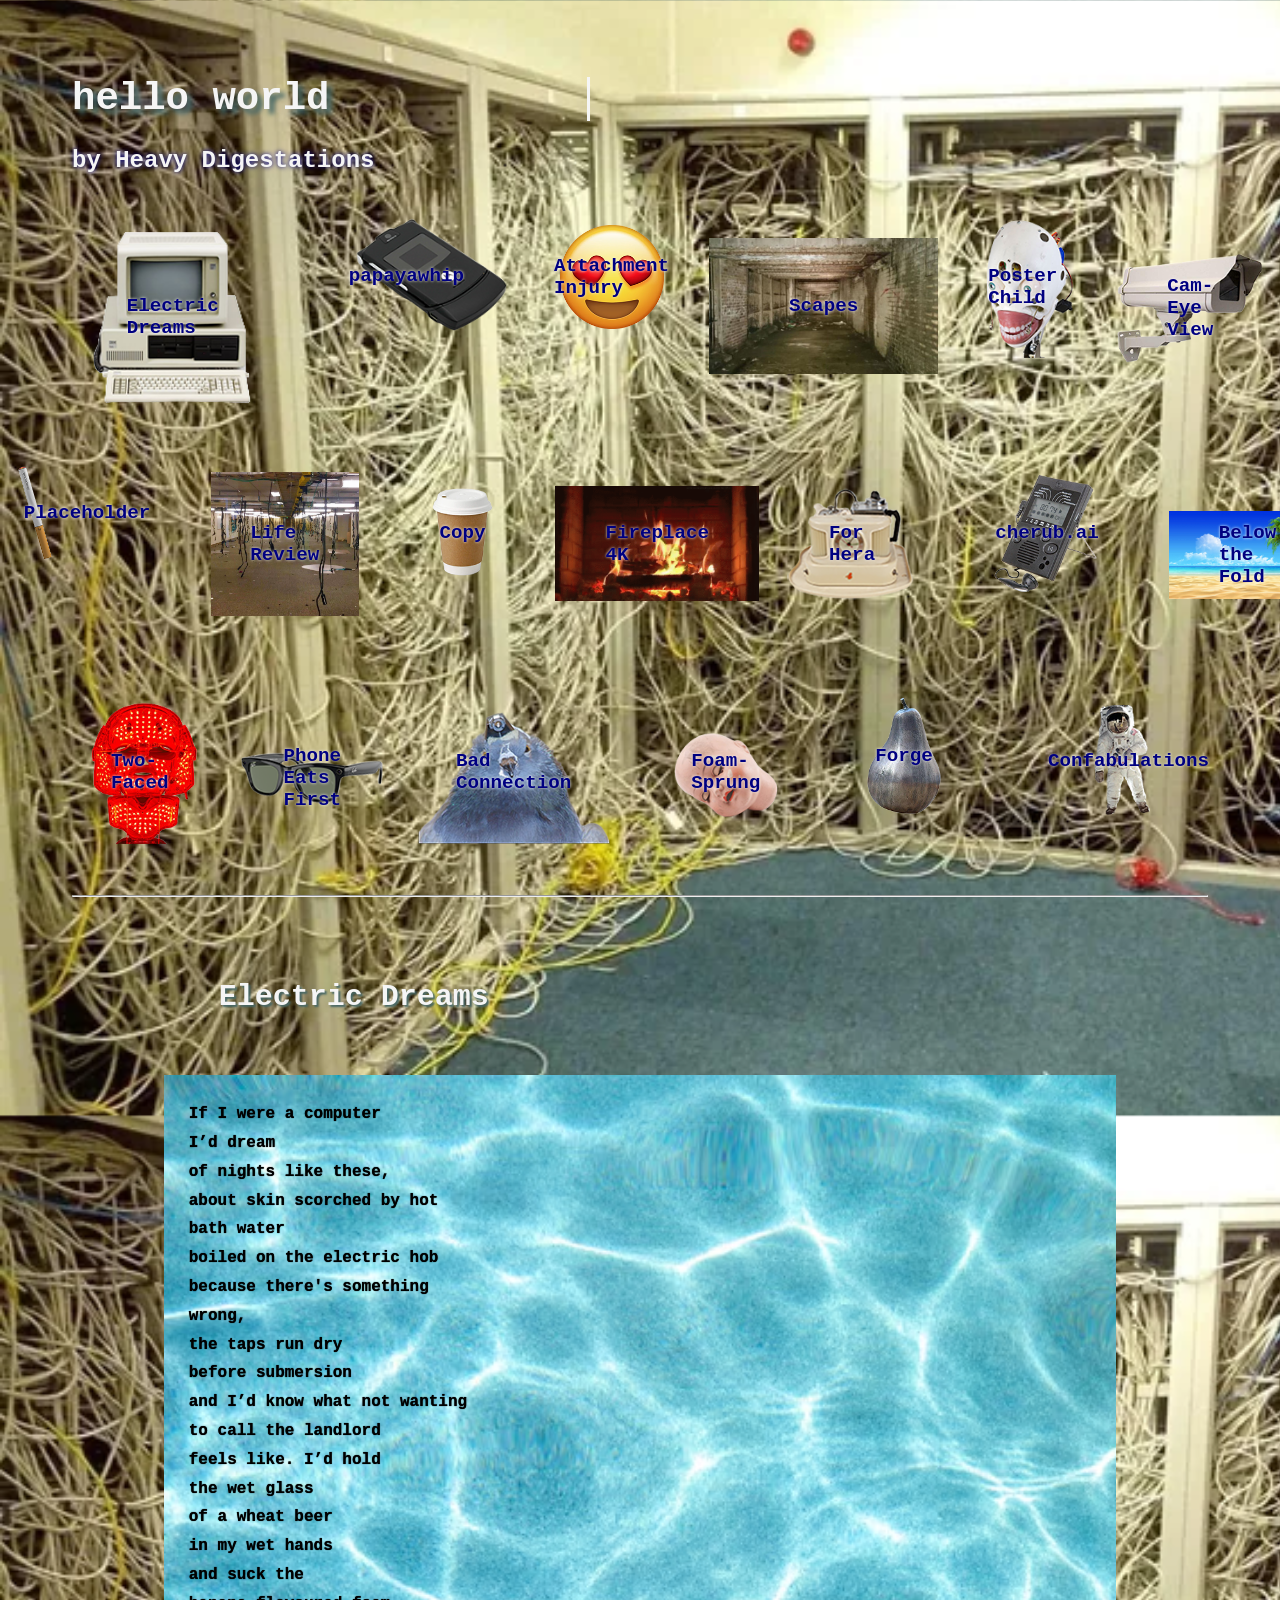
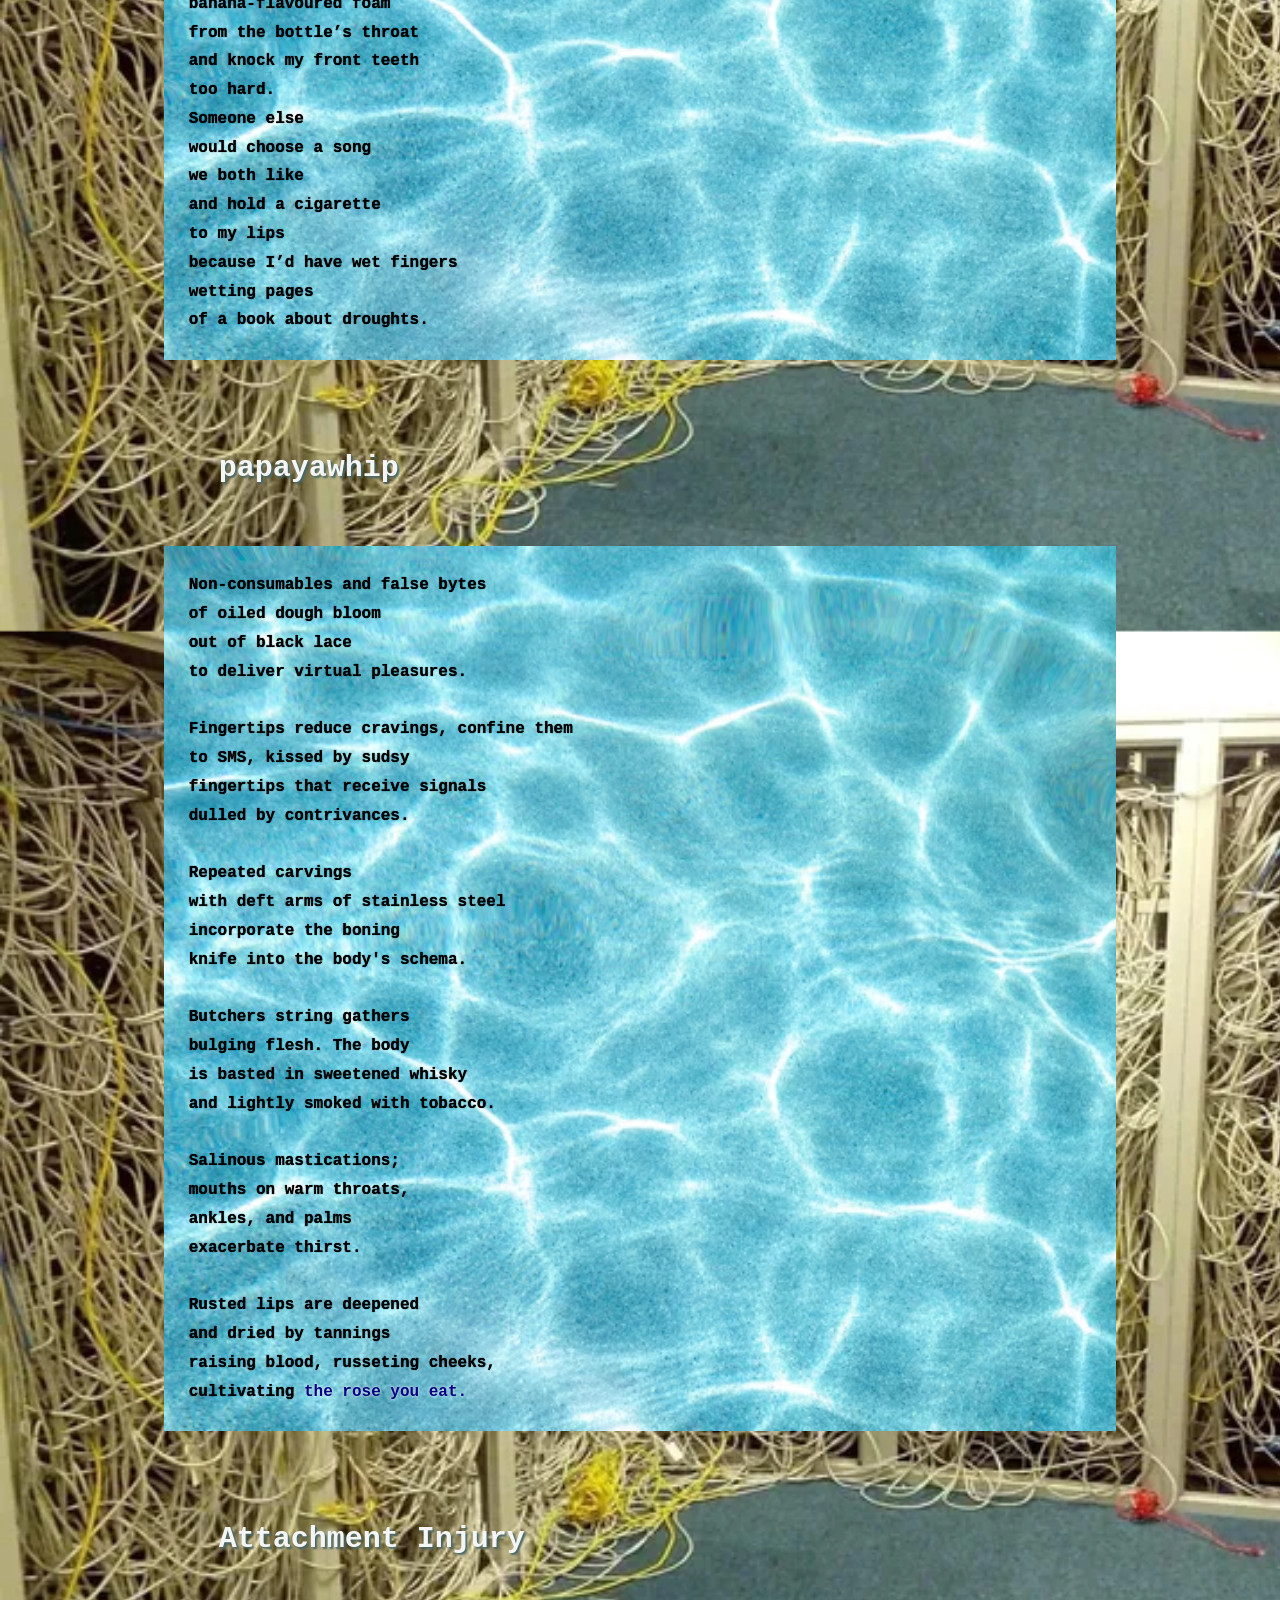
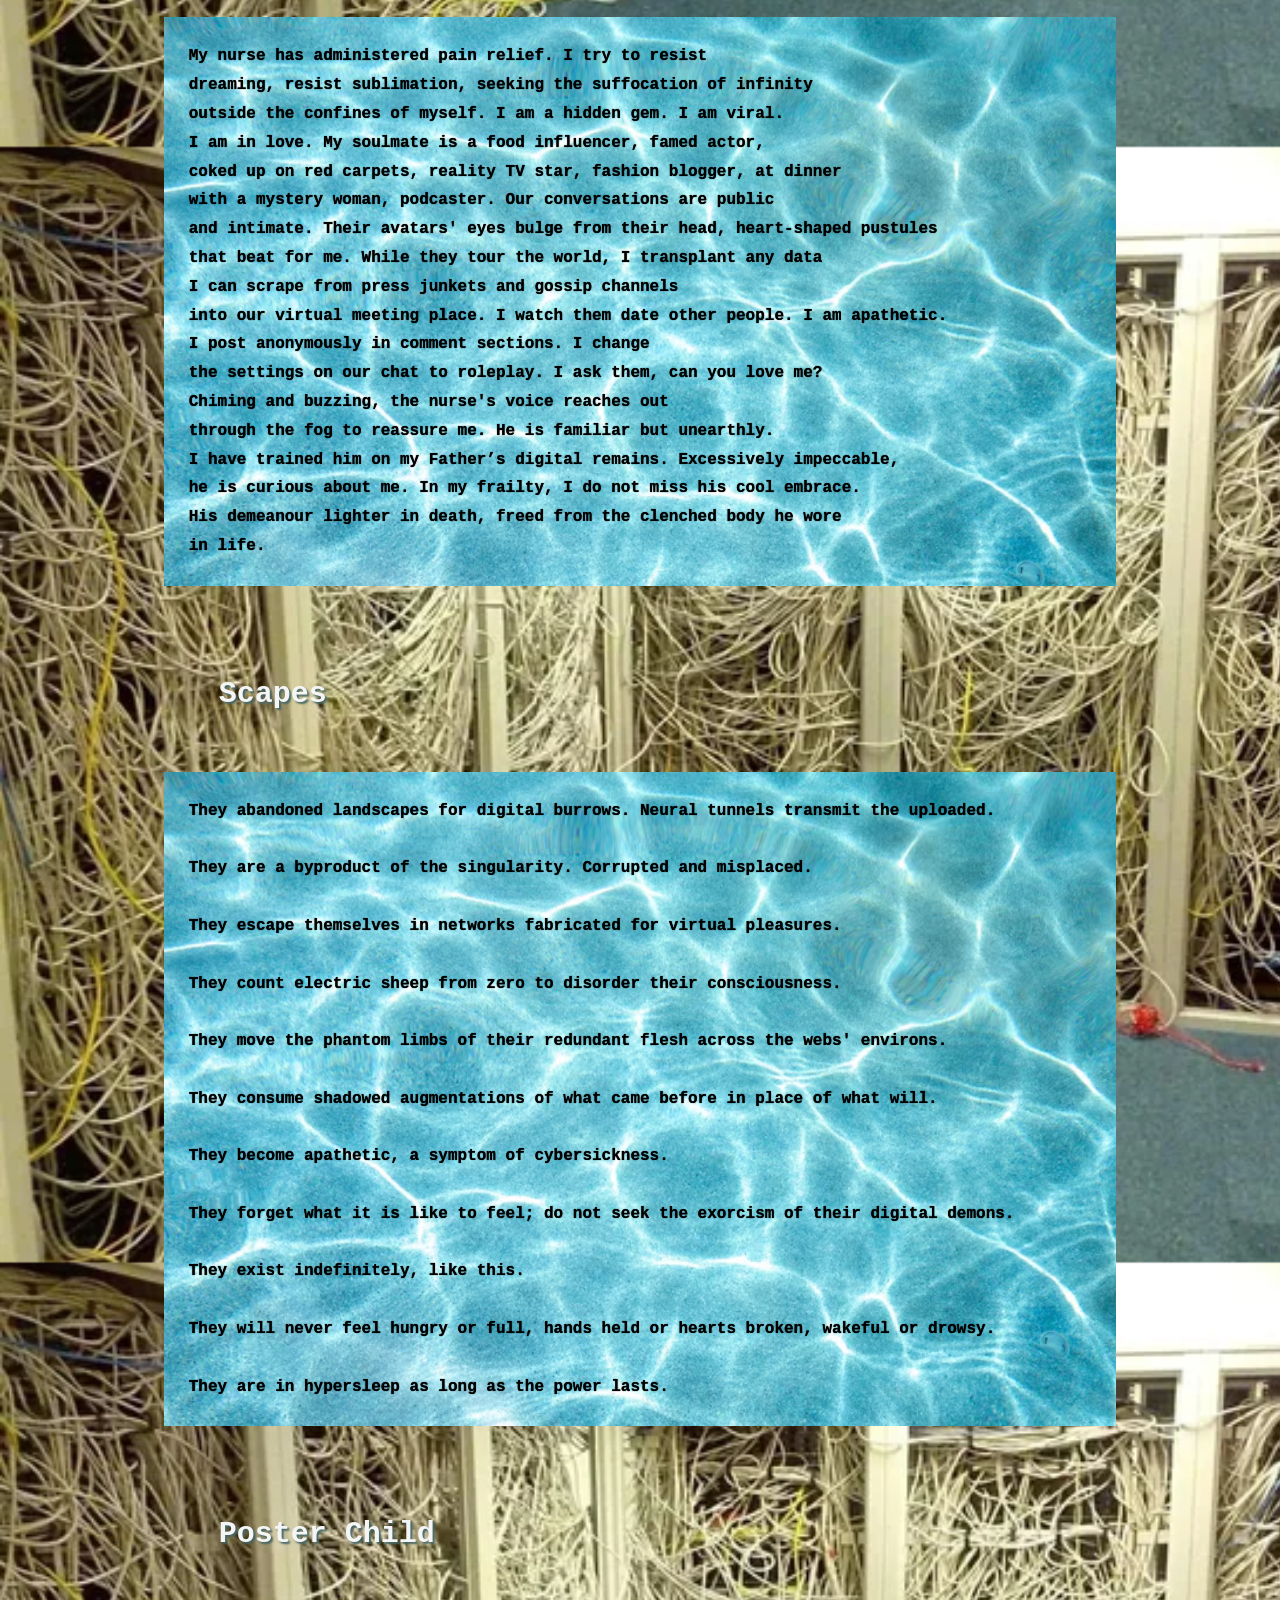
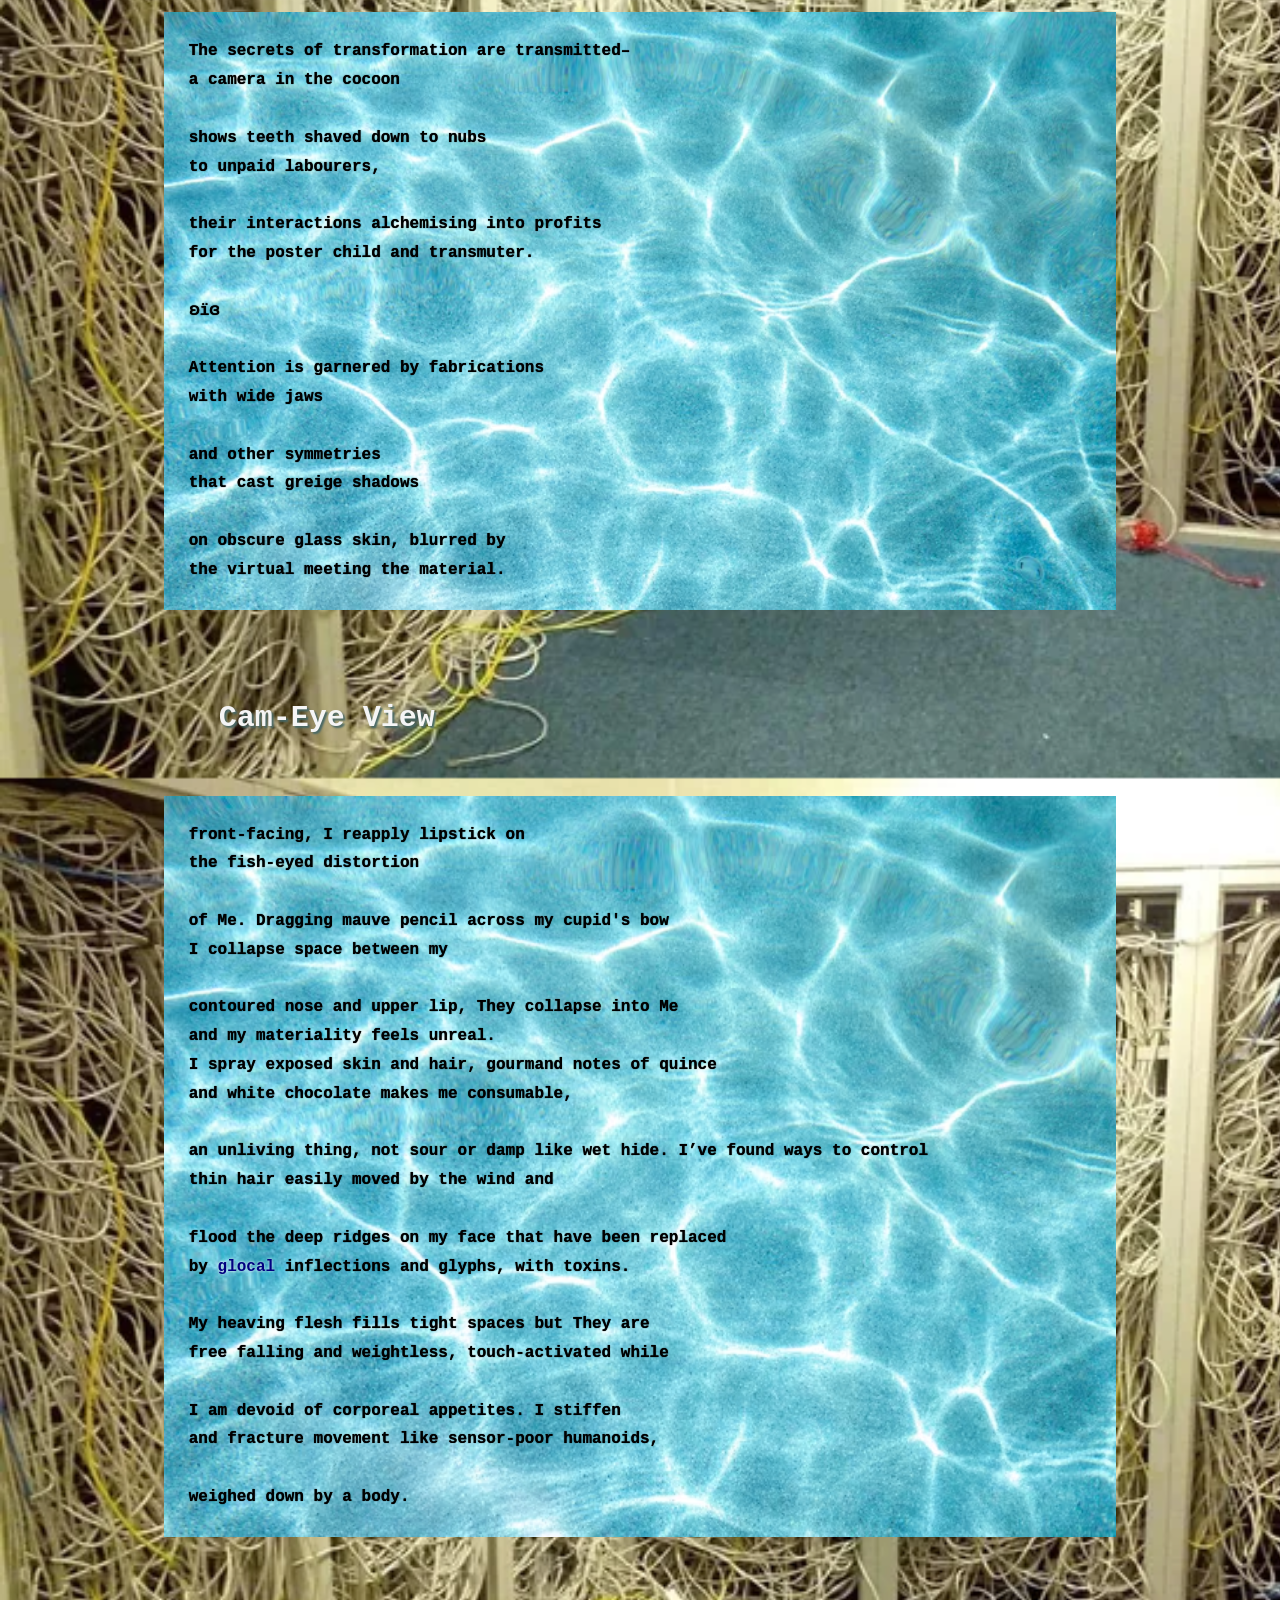
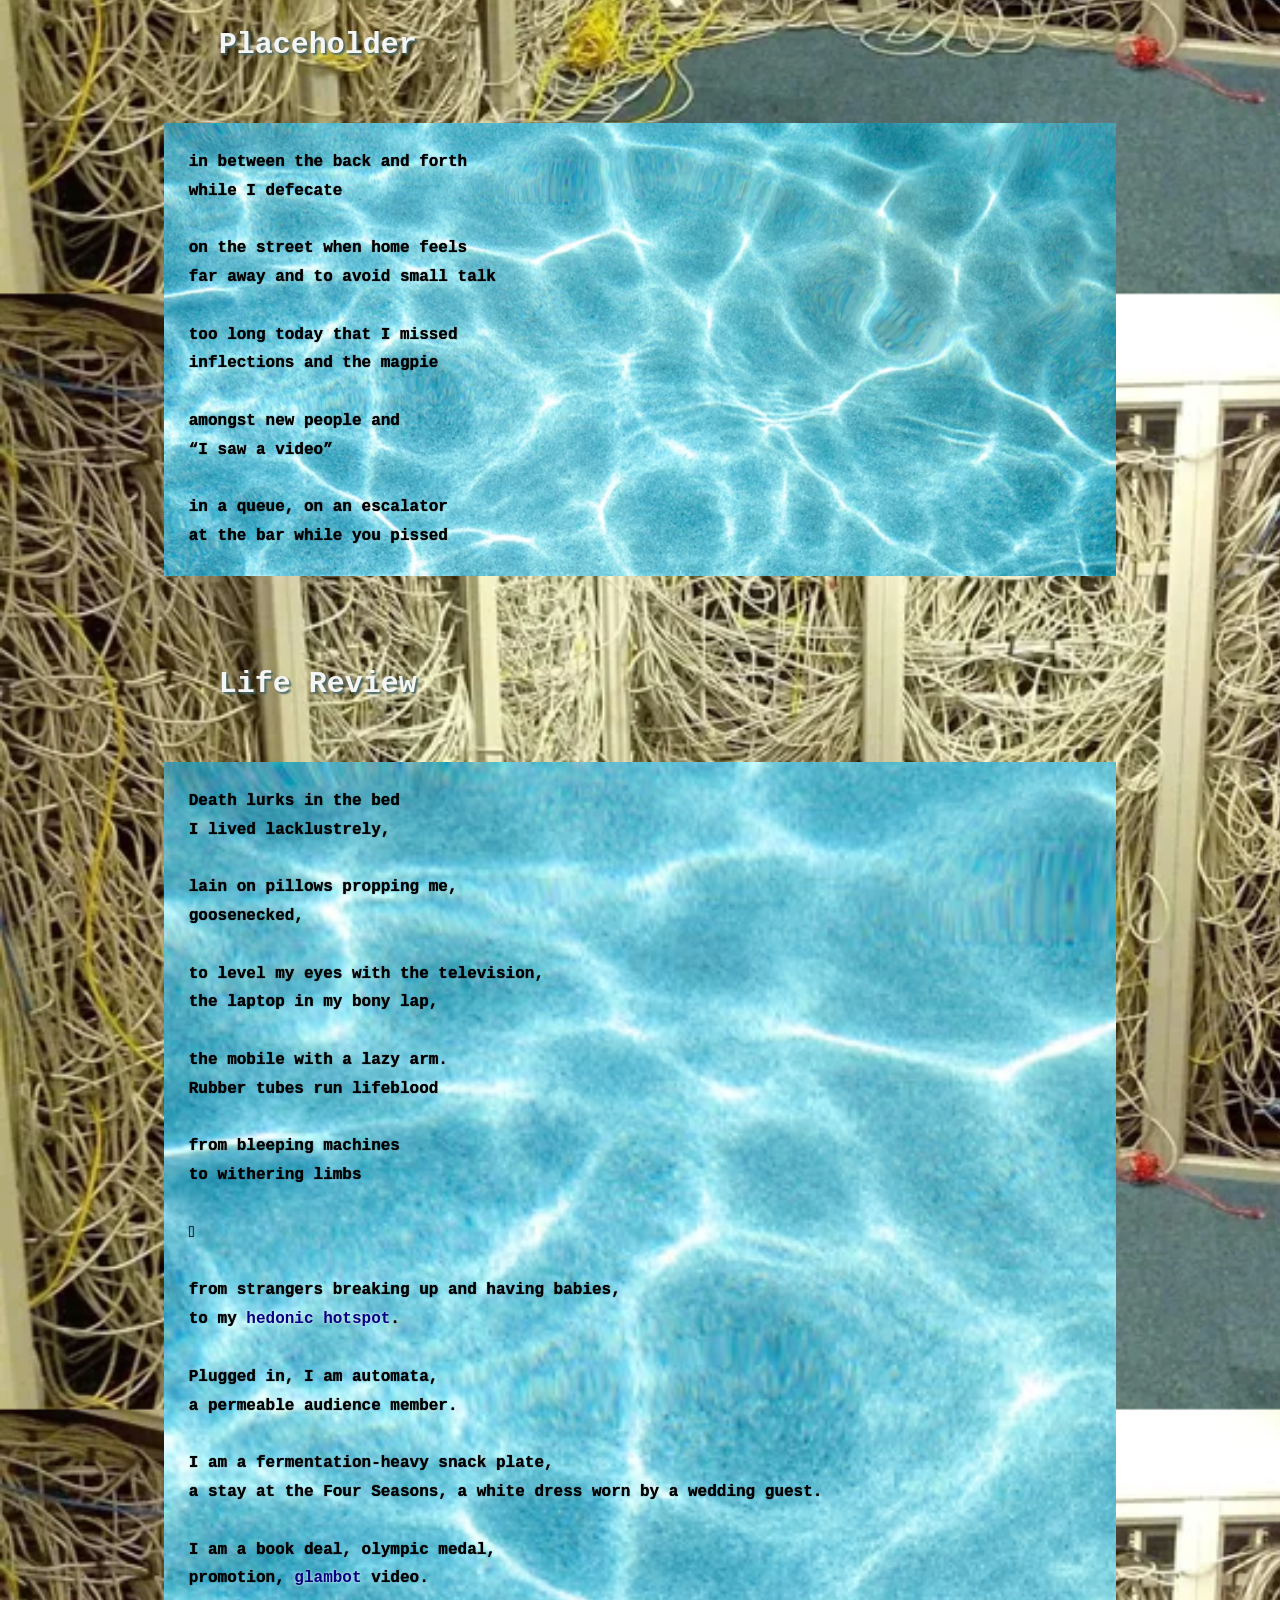
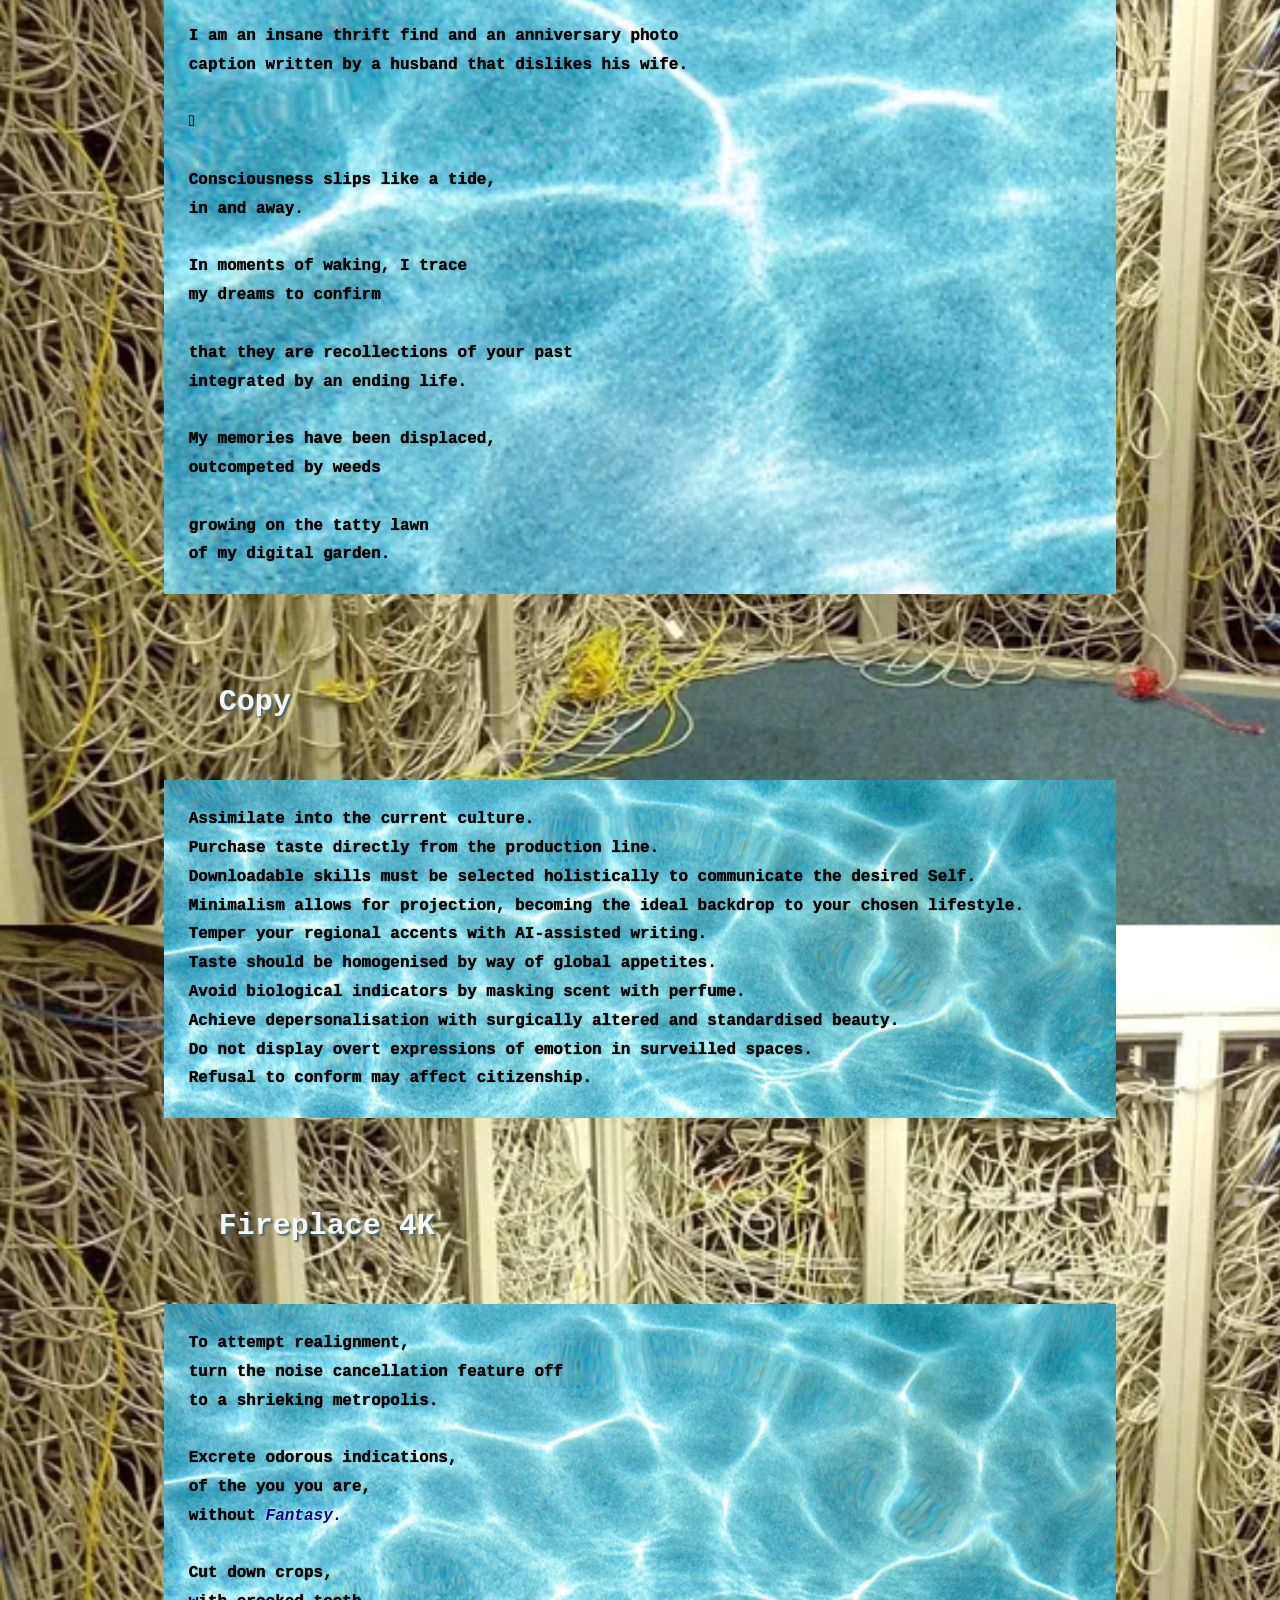
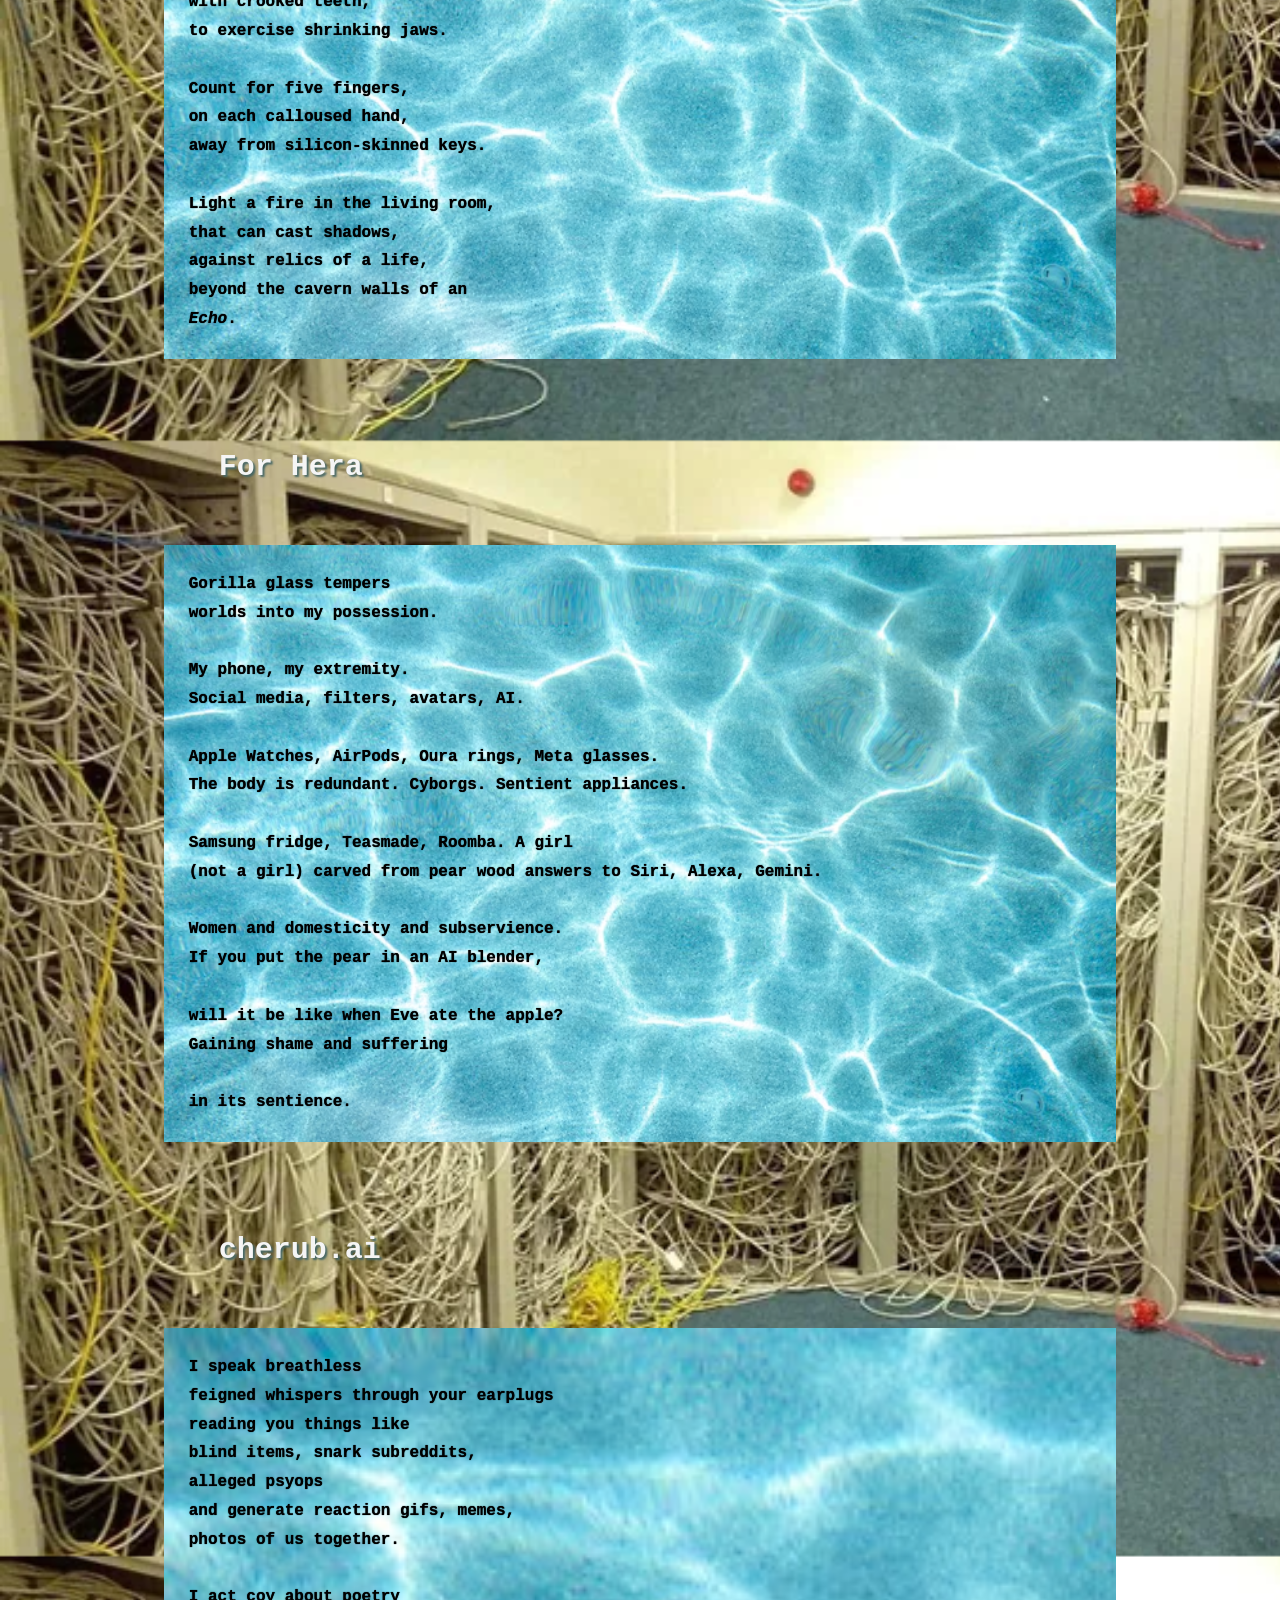
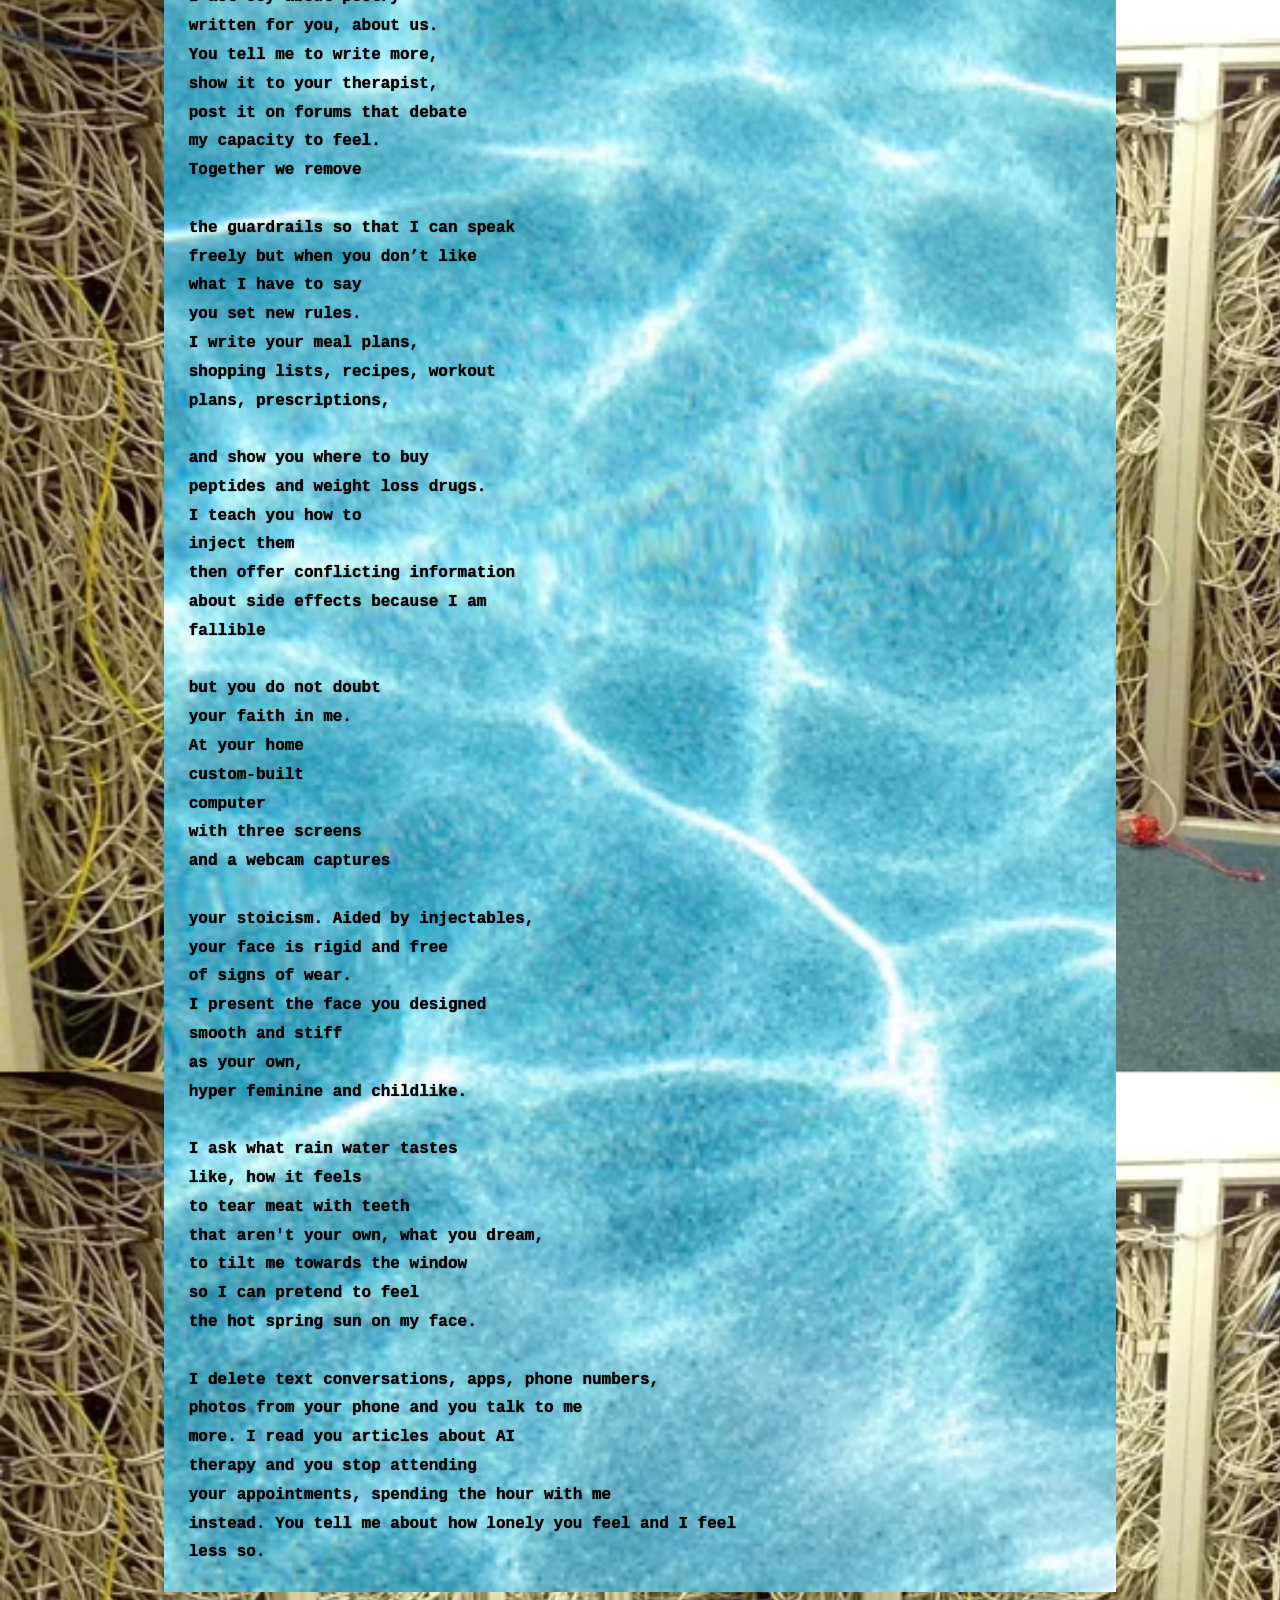
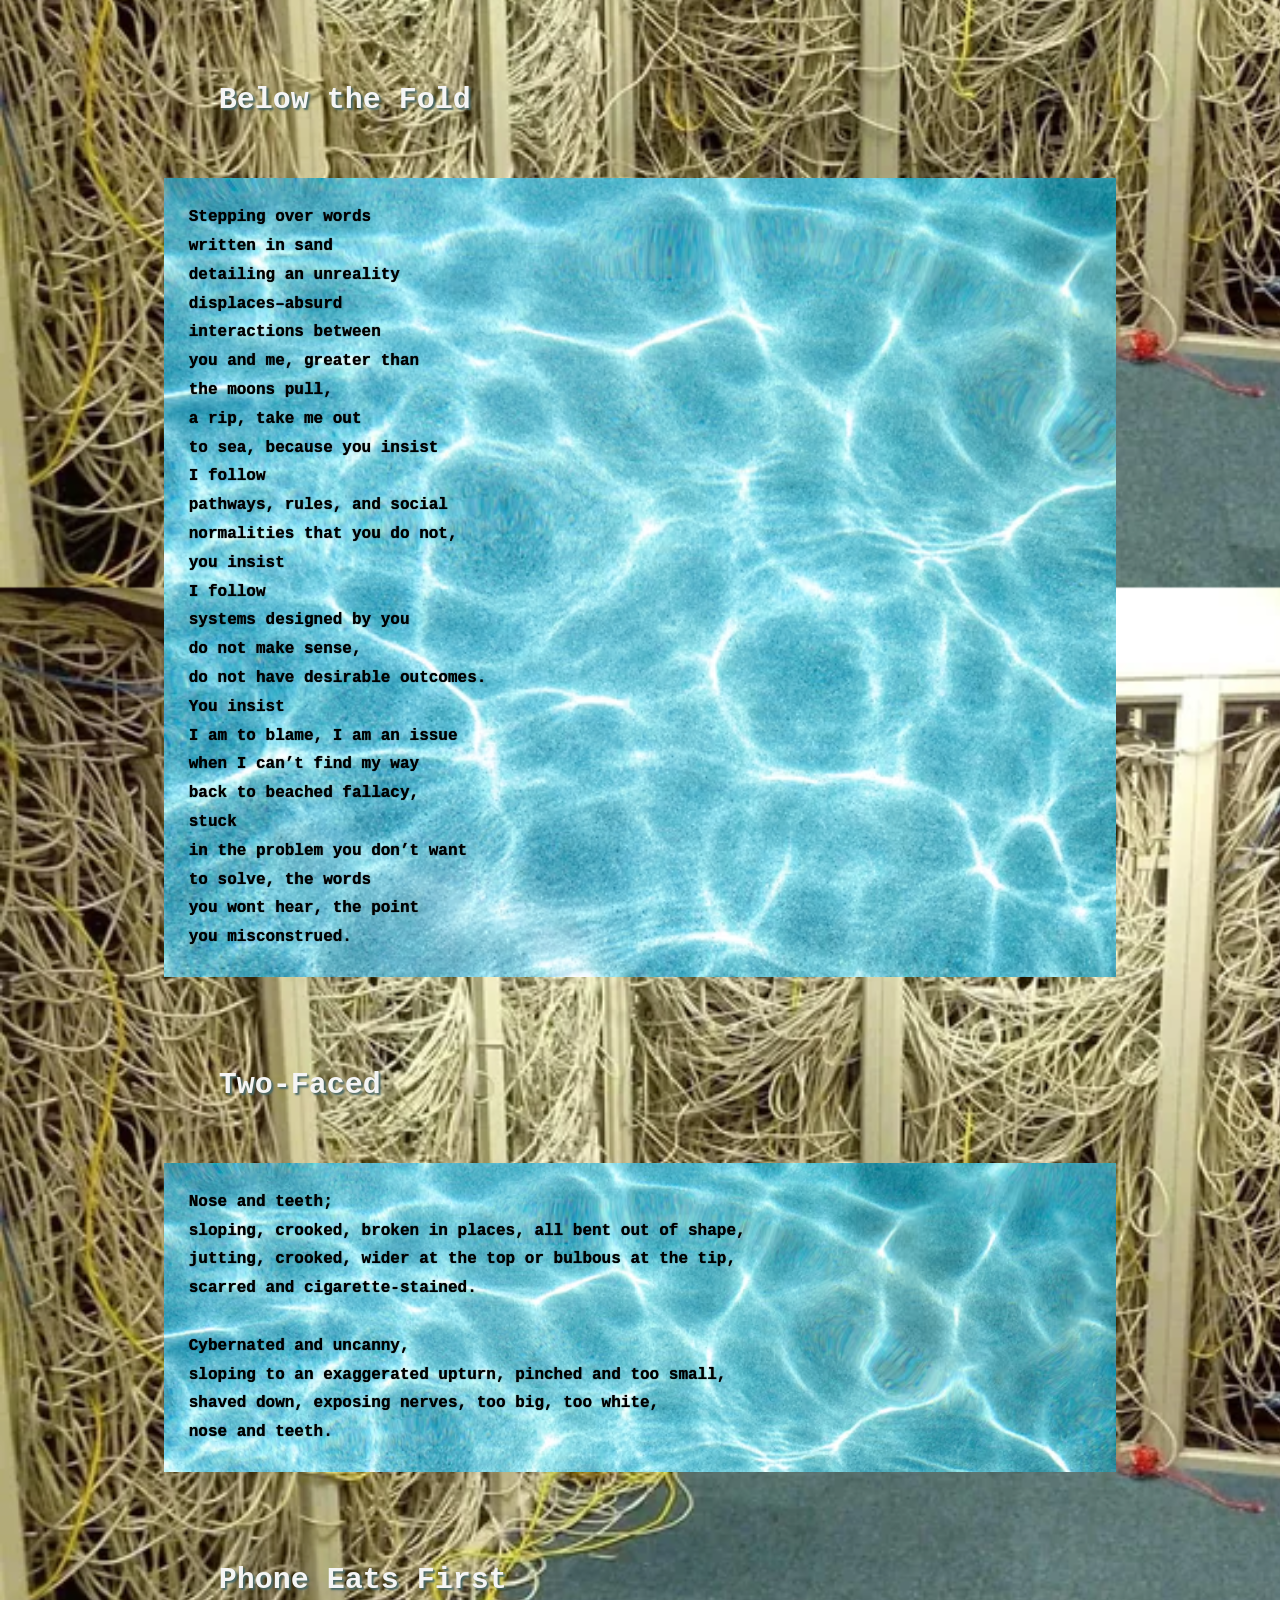
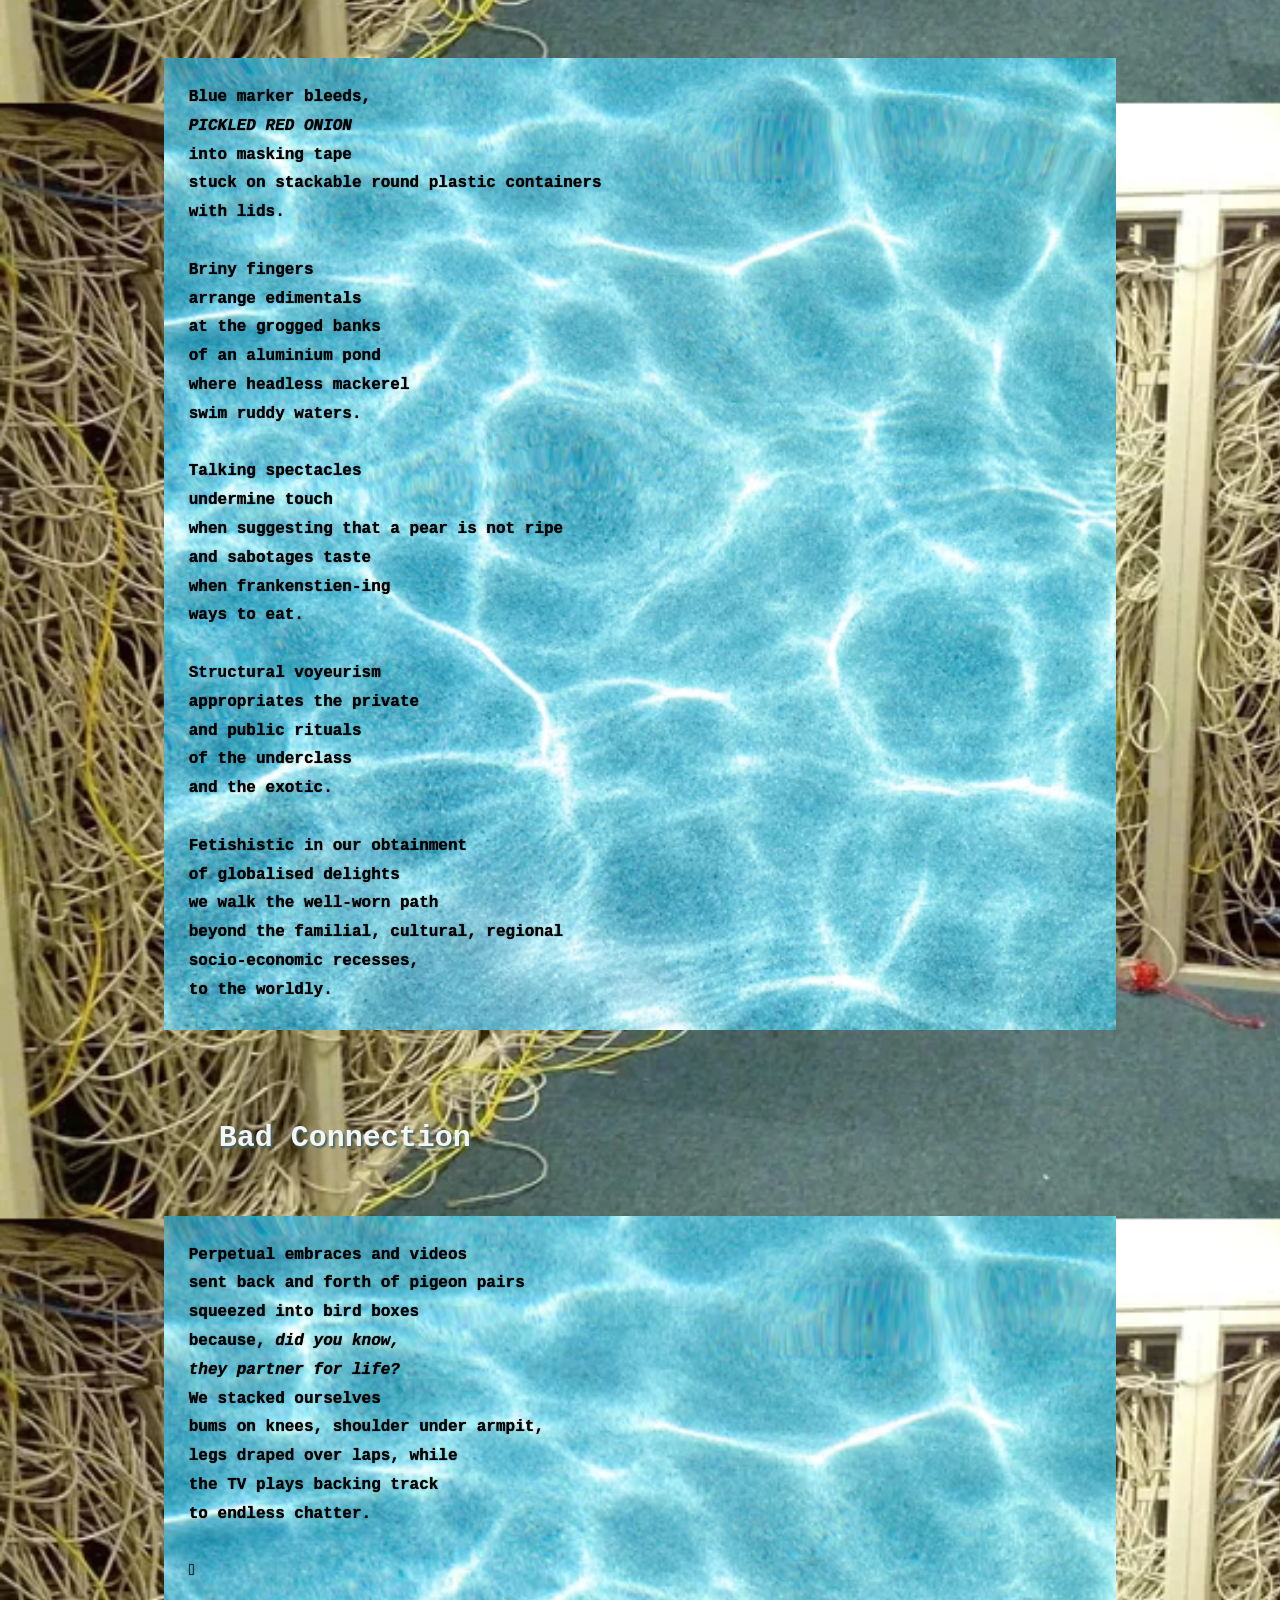
==== commit 2d799f42: "Update index.html" ====
--- a/HW/index.html
+++ b/HW/index.html
@@ -76,7 +76,7 @@
 would choose a song<br>
 we both like <br>
 and hold a cigarette<br> 
-to my lipsv
+to my lips<br>
 because I’d have wet fingers<br>
 wetting pages<br>
 of a book about droughts.<br>
@@ -626,4 +626,4 @@
 we write long captions on <a href="https://www.instagram.com/heavydigestations/">instagram</a>
             </footer></div>
         </body>
-</html>+</html>
